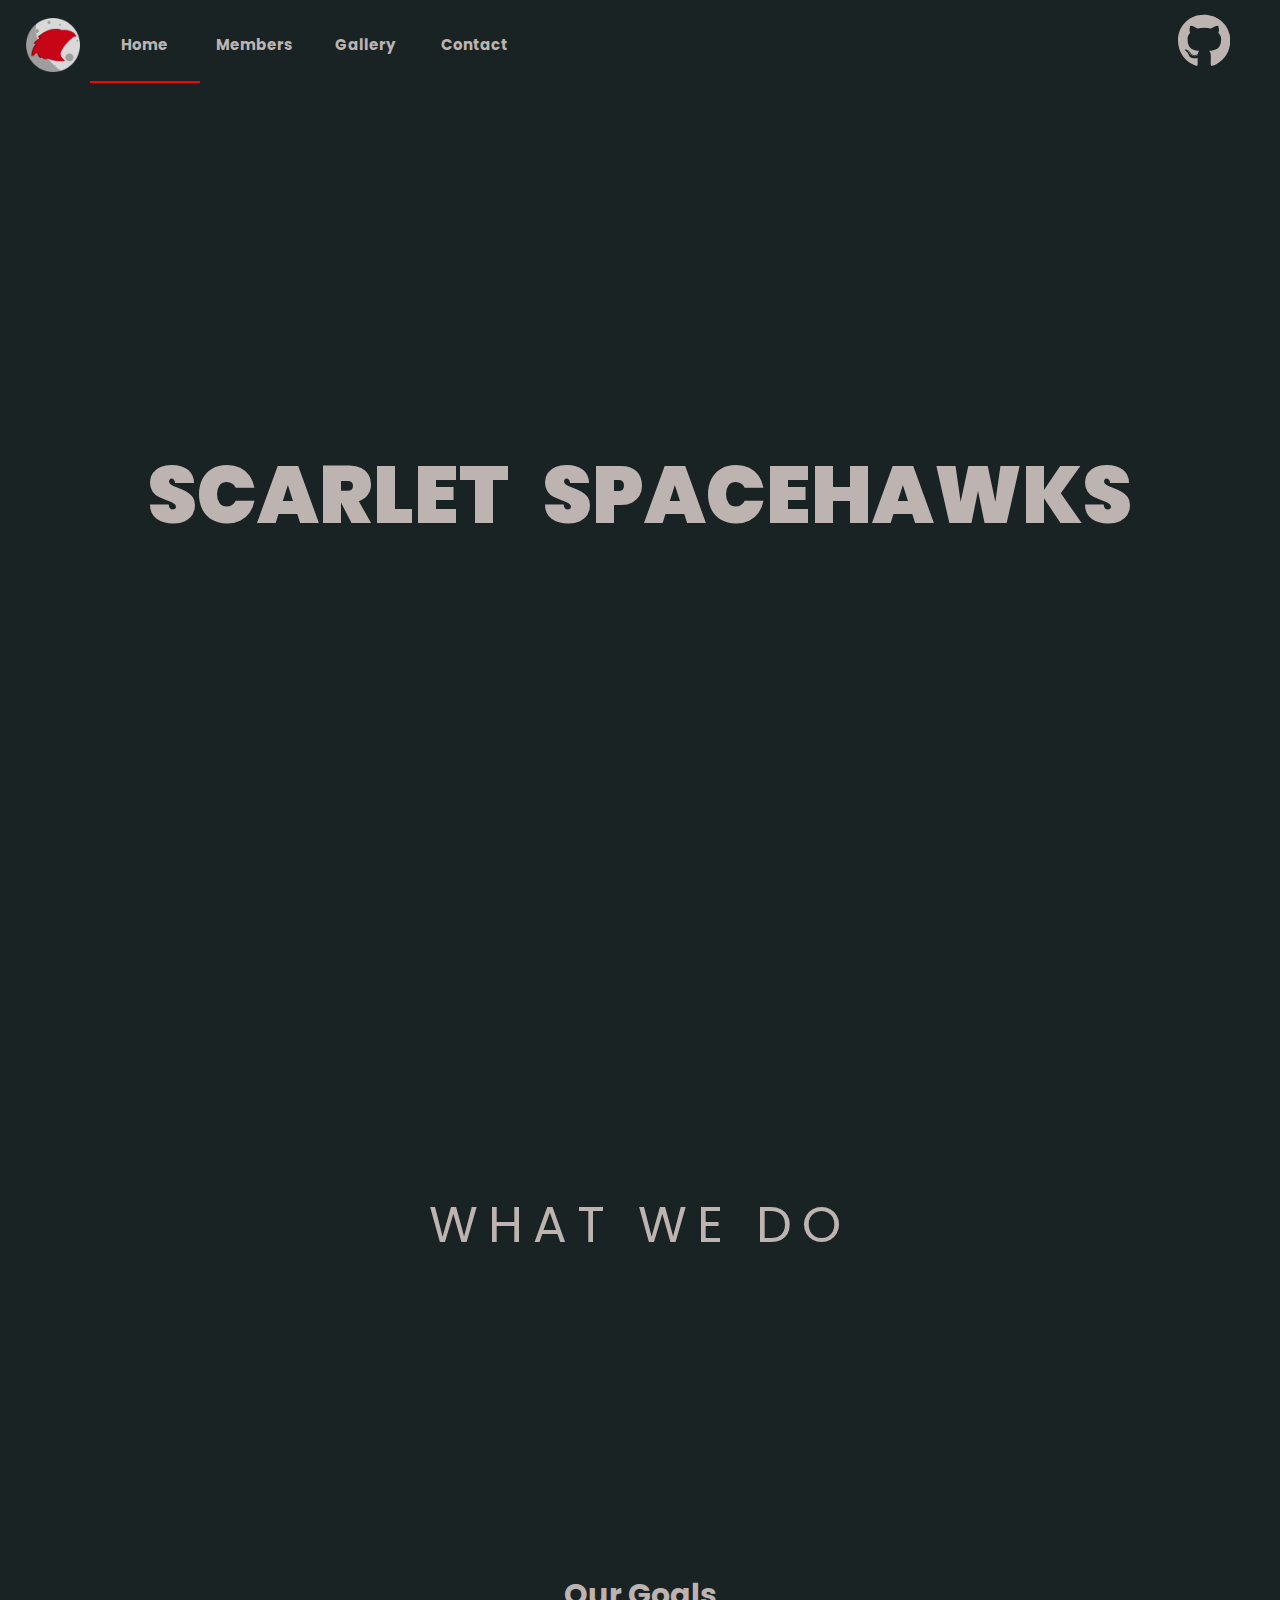
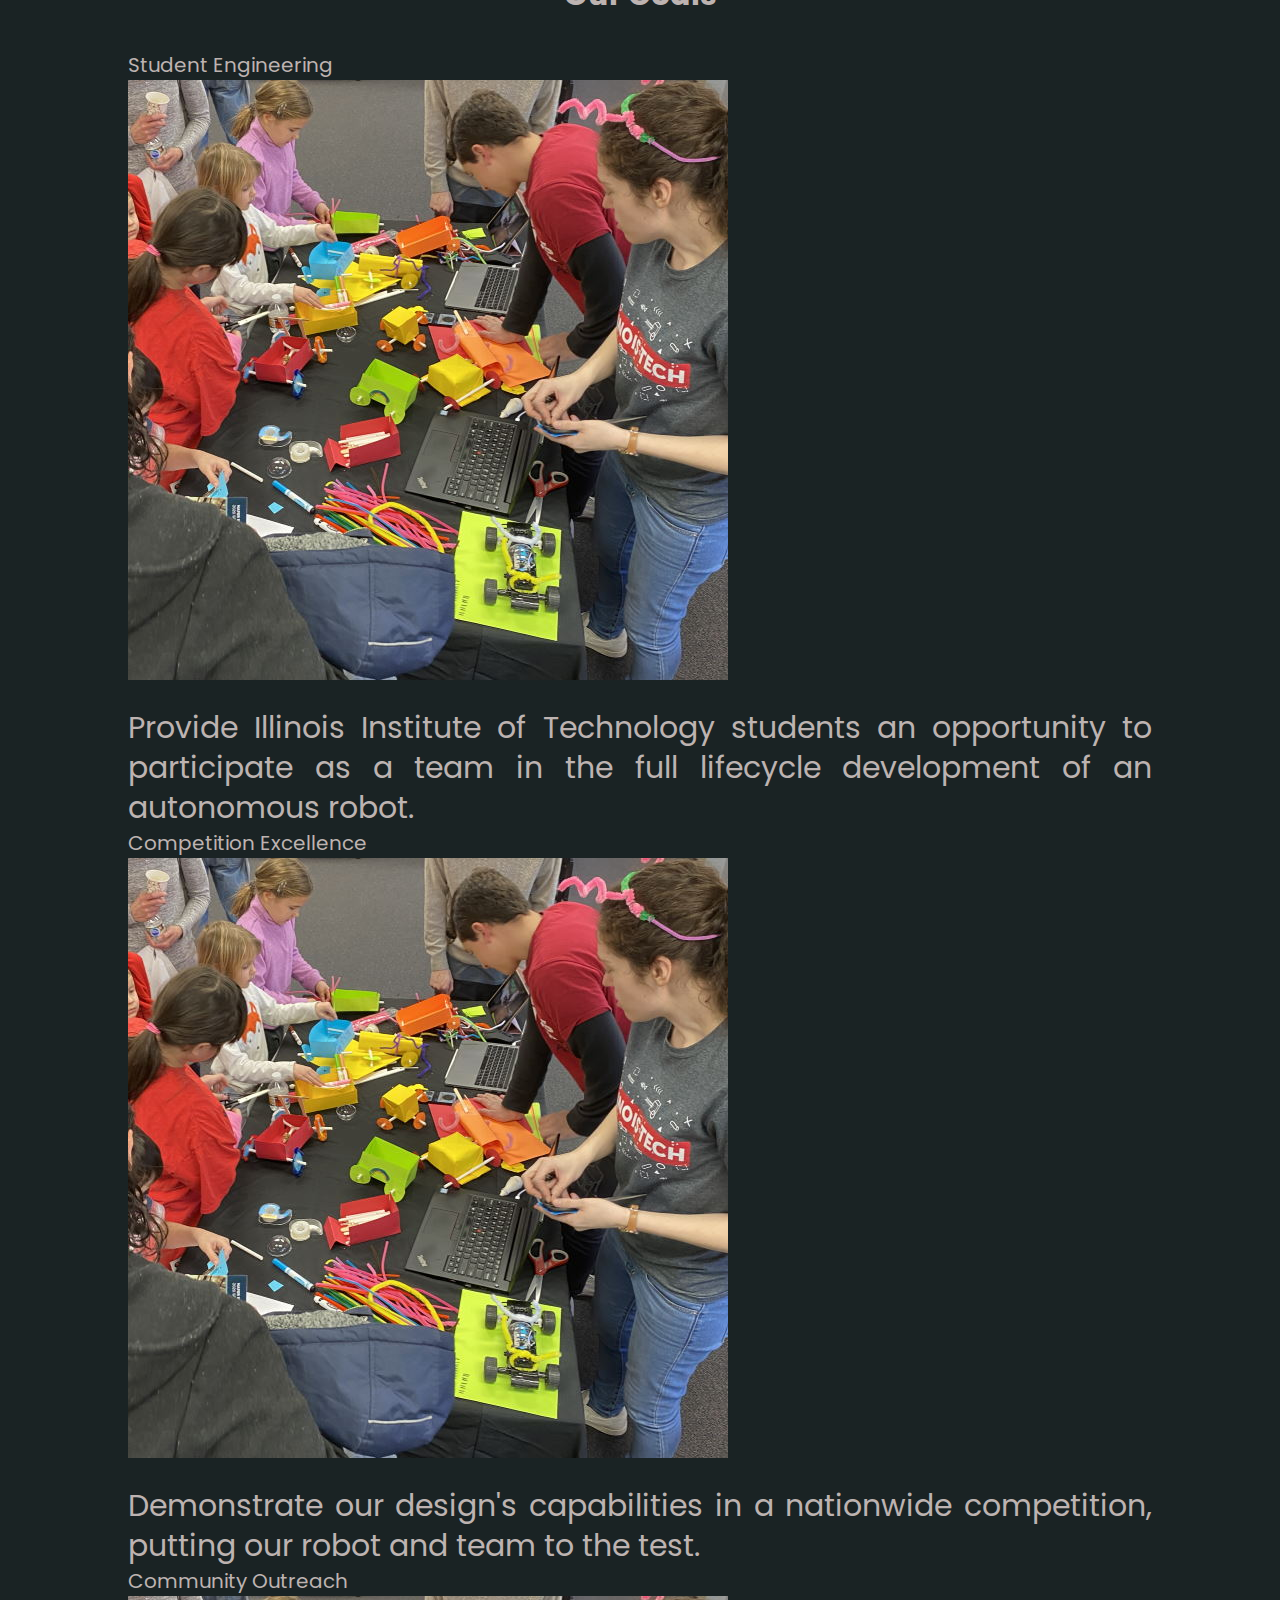
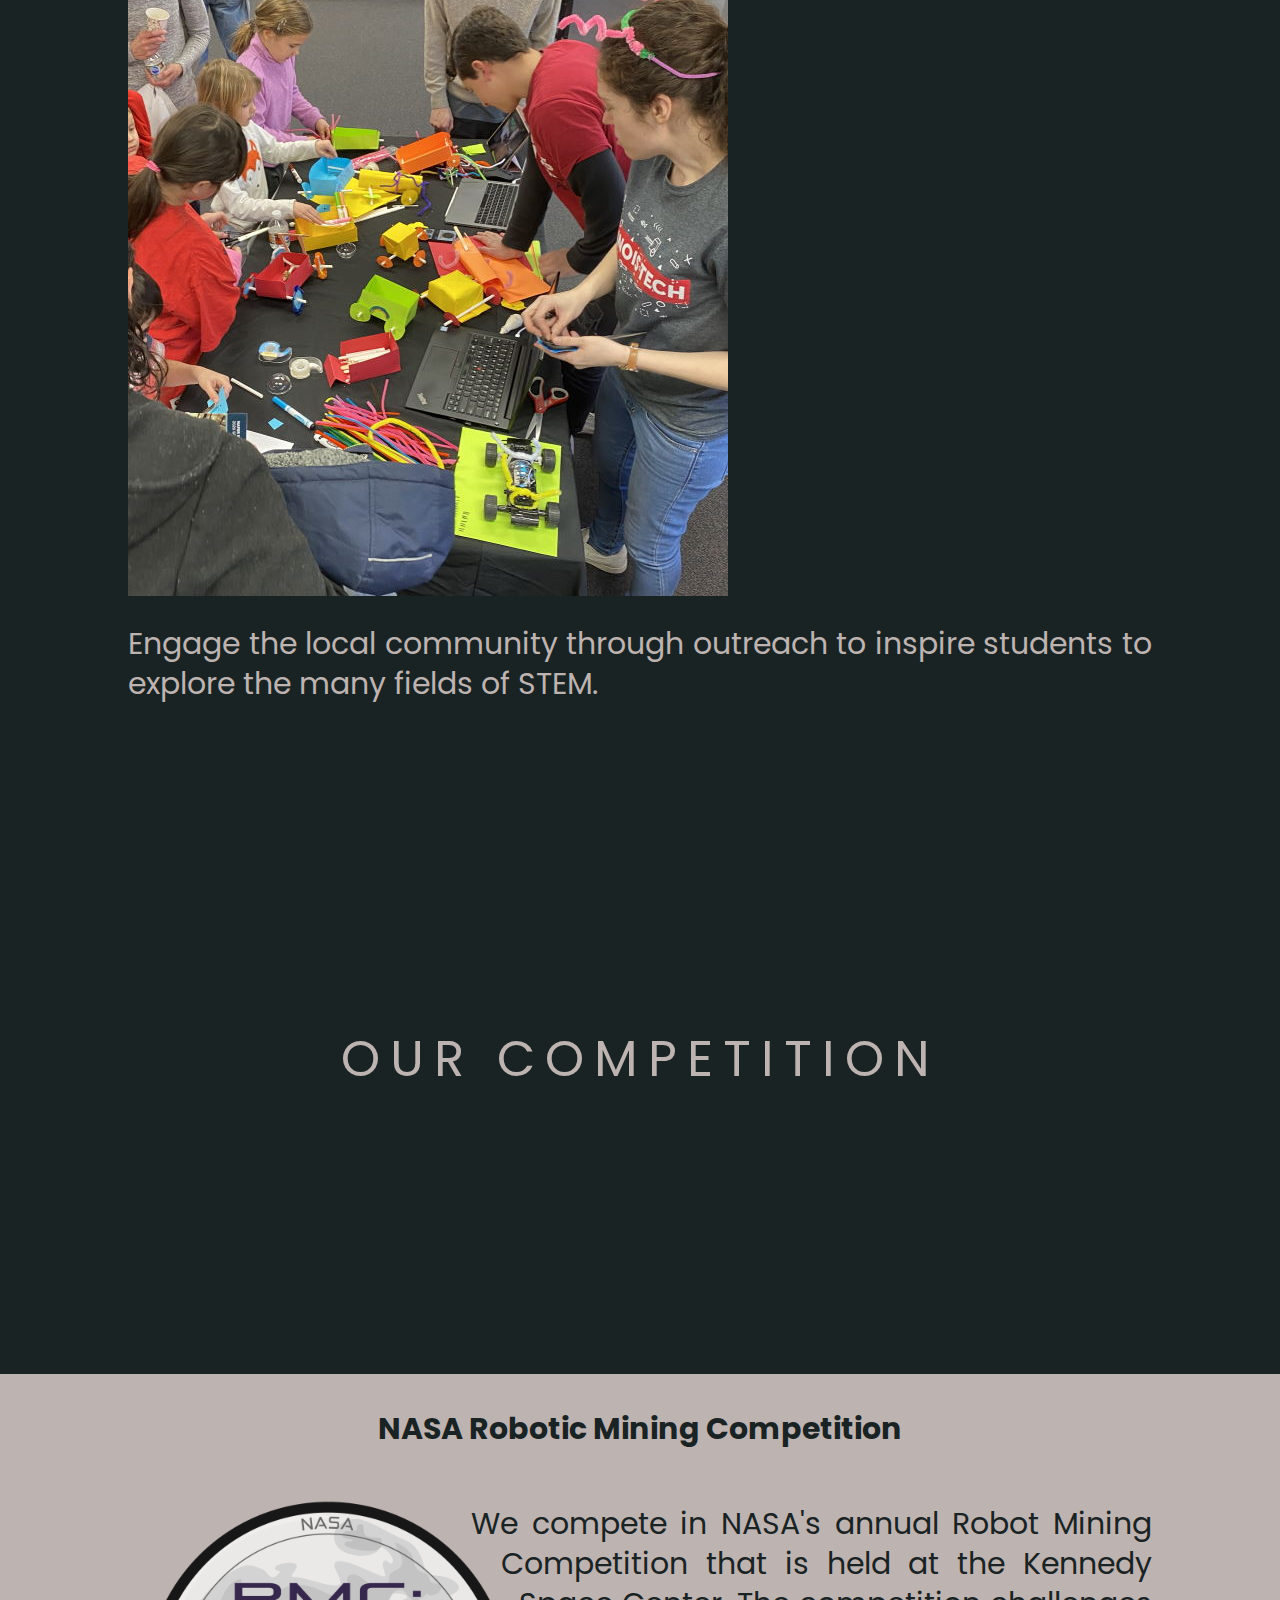
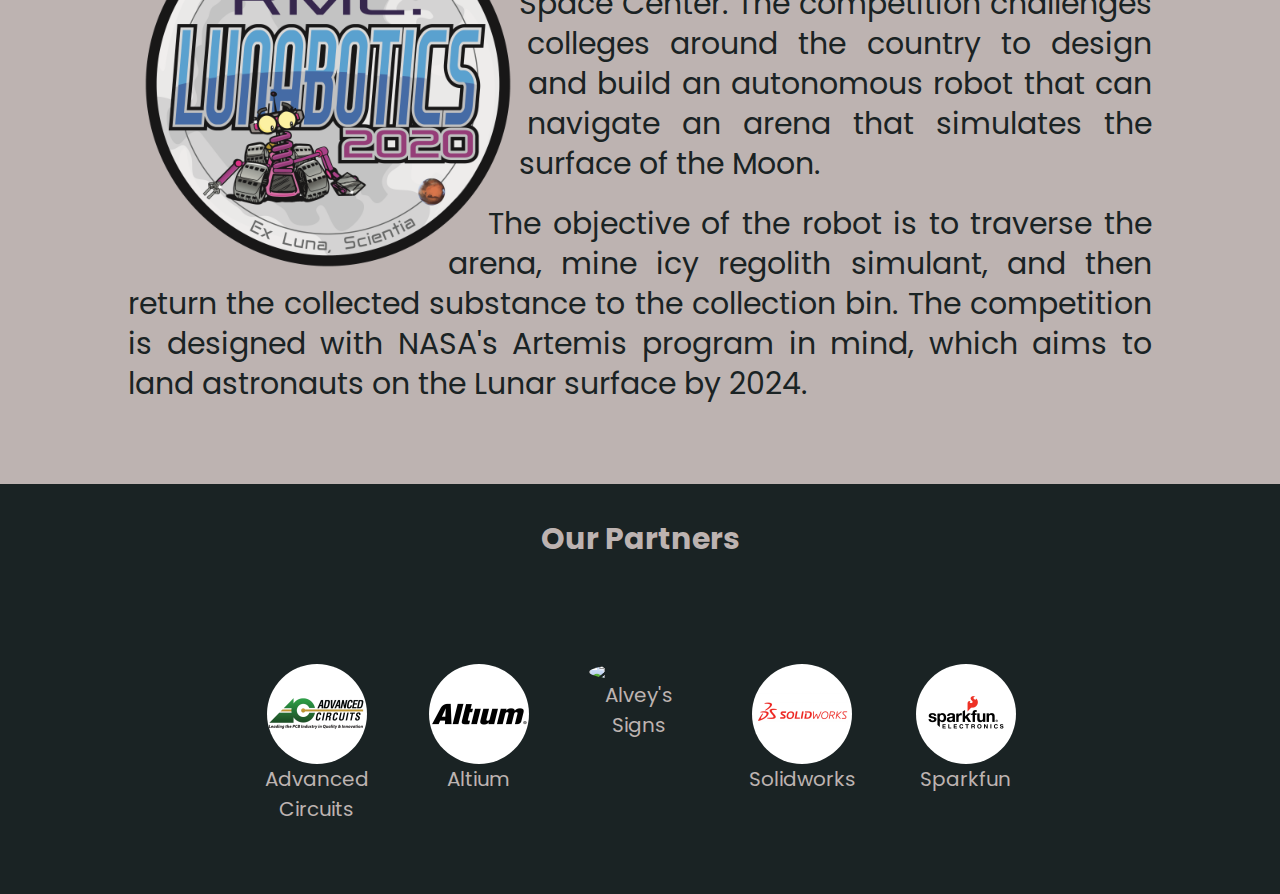
==== index.html @ 03e0dd8b "Add community outreach picture" ====
<!DOCTYPE html>
<html lang="en" id="home-page">
<head>
  <meta name="viewport" content="width=device-width,initial-scale=1.0,shrink-to-fit=no" />
  <meta charset="UTF-8">
  <title>Scarlet Spacehawks</title>
  <link rel="stylesheet" href="styles.css">
  <script src="script.js"></script>
</head>
<body>
  <nav>
    <ul>
      <li id="navlogo-item">
        <img id="navlogo" src="./images/logo.png" alt="Spacehawks logo" />
      </li>
      <li id="homeButton">
        <a class="nav-button" href="./">
          <p>Home</p>
        </a>
      </li>
      <li id="membersButton">
        <a class="nav-button" href="./members">
          <p>Members</p>
        </a>
      </li>
      <li id="galleryButton">
        <a class="nav-button" href="./gallery">
          <p>Gallery</p>
        </a>
      </li>
      <li id="contactButton">
        <a class="nav-button" href="./contact">
          <p>Contact</p>
        </a>
      </li>
      <li id="githubButton">
        <a href="https://github.com/CHCOM330/SpaceHawksWebsite/">
          <svg aria-hidden="true" focusable="false" data-prefix="fab" data-icon="github" role="img" xmlns="http://www.w3.org/2000/svg" viewBox="0 0 496 512"><path fill="currentColor" d="M165.9 397.4c0 2-2.3 3.6-5.2 3.6-3.3.3-5.6-1.3-5.6-3.6 0-2 2.3-3.6 5.2-3.6 3-.3 5.6 1.3 5.6 3.6zm-31.1-4.5c-.7 2 1.3 4.3 4.3 4.9 2.6 1 5.6 0 6.2-2s-1.3-4.3-4.3-5.2c-2.6-.7-5.5.3-6.2 2.3zm44.2-1.7c-2.9.7-4.9 2.6-4.6 4.9.3 2 2.9 3.3 5.9 2.6 2.9-.7 4.9-2.6 4.6-4.6-.3-1.9-3-3.2-5.9-2.9zM244.8 8C106.1 8 0 113.3 0 252c0 110.9 69.8 205.8 169.5 239.2 12.8 2.3 17.3-5.6 17.3-12.1 0-6.2-.3-40.4-.3-61.4 0 0-70 15-84.7-29.8 0 0-11.4-29.1-27.8-36.6 0 0-22.9-15.7 1.6-15.4 0 0 24.9 2 38.6 25.8 21.9 38.6 58.6 27.5 72.9 20.9 2.3-16 8.8-27.1 16-33.7-55.9-6.2-112.3-14.3-112.3-110.5 0-27.5 7.6-41.3 23.6-58.9-2.6-6.5-11.1-33.3 2.6-67.9 20.9-6.5 69 27 69 27 20-5.6 41.5-8.5 62.8-8.5s42.8 2.9 62.8 8.5c0 0 48.1-33.6 69-27 13.7 34.7 5.2 61.4 2.6 67.9 16 17.7 25.8 31.5 25.8 58.9 0 96.5-58.9 104.2-114.8 110.5 9.2 7.9 17 22.9 17 46.4 0 33.7-.3 75.4-.3 83.6 0 6.5 4.6 14.4 17.3 12.1C428.2 457.8 496 362.9 496 252 496 113.3 383.5 8 244.8 8zM97.2 352.9c-1.3 1-1 3.3.7 5.2 1.6 1.6 3.9 2.3 5.2 1 1.3-1 1-3.3-.7-5.2-1.6-1.6-3.9-2.3-5.2-1zm-10.8-8.1c-.7 1.3.3 2.9 2.3 3.9 1.6 1 3.6.7 4.3-.7.7-1.3-.3-2.9-2.3-3.9-2-.6-3.6-.3-4.3.7zm32.4 35.6c-1.6 1.3-1 4.3 1.3 6.2 2.3 2.3 5.2 2.6 6.5 1 1.3-1.3.7-4.3-1.3-6.2-2.2-2.3-5.2-2.6-6.5-1zm-11.4-14.7c-1.6 1-1.6 3.6 0 5.9 1.6 2.3 4.3 3.3 5.6 2.3 1.6-1.3 1.6-3.9 0-6.2-1.4-2.3-4-3.3-5.6-2z"></path></svg>
        </a>
      </li>
    </ul>
  </nav>

  <header id="#top">
    <h1>Scarlet Spacehawks</h1>
  </header>

  <article id="goal">
    <section class="banner" id="goal-banner">
      <h2><strong>What</strong> We Do</h2>
    </section>

    <section class="card">
      <h3>Our Goals</h3>
      <ol id="goal-list">
        <section>
          <h4>Student Engineering</h4>
          <img src="/images/community-outreach.jpg" />
          <p>Provide Illinois Institute of Technology students an opportunity to participate as a team in the full lifecycle development of an autonomous robot.</p>
        </section>
        <section>
          <h4>Competition Excellence</h4>
          <img src="/images/community-outreach.jpg" />
          <p>Demonstrate our design's capabilities in a nationwide competition, putting our robot and team to the test.</p>
        </section>
        <section>
          <h4>Community Outreach</h4>
          <img src="/images/community-outreach.jpg" />
          <p>Engage the local community through outreach to inspire students to explore the many fields of STEM.</p>
        </section>
      </ol>
    </section>
  </article>

  <article id="competiton">
    <section class="banner" id="competition-banner">
      <h2><strong>Our Competition</h2>
    </section>
    <section class="card alt">
      <h3>NASA Robotic Mining Competition</h3>
      <img src="./images/rmc.png" class="card-logo" alt="NASA Robot Mining Competition logo"/>
      <p>We compete in NASA's annual Robot Mining Competition that is held at the Kennedy Space Center. The competition challenges colleges around the country to design and build an autonomous robot that can navigate an arena that simulates the surface of the Moon.</p>
      <p>The objective of the robot is to traverse the arena, mine icy regolith simulant, and then return the collected substance to the collection bin. The competition is designed with NASA's Artemis program in mind, which aims to land astronauts on the Lunar surface by 2024.</p>

    </section>
  </article>

  <article id="sponsors">
    <section class="card">
      <h3>Our Partners</h3>
      <ul class="image-gallery sponsor-gallery">
        <li>
          <a href="https://www.4pcb.com/">
            <figure>
              <img src="./images/sponsors/advanced_circuits.png" alt="Advanced Circuits logo"/>
              <figcaption>Advanced Circuits</figcaption>
            </figure>
          </a>
        </li>

        <li>
          <a href="https://www.altium.com/">
            <figure>
              <img src="./images/sponsors/altium.png" alt="Altium logo"/>
              <figcaption>Altium</figcaption>
            </figure>
          </a>
        </li>

        <li>
          <a href="https://alveyssigns.com/">
            <figure>
              <img src="./images/sponsors/alveys.png"/>
              <figcaption>Alvey's Signs</figcaption>
            </figure>
          </a>
        </li>

        <li>
          <a href="https://www.solidworks.com/">
            <figure>
              <img src="./images/sponsors/solidworks.png" alt="SolidWorks logo"/>
              <figcaption>Solidworks</figcaption>
            </figure>
          </a>
        </li>


        <li>
          <a href="https://www.sparkfun.com/">
            <figure>
              <img src="./images/sponsors/sparkfun.png"/>
              <figcaption>Sparkfun</figcaption>
            </figure>
          </a>
        </li>
      </ul>
    </section>
  </article>

  <!-- TODO: Add in next iteration -->
  <!-- <footer id="footer">
    <section class="contact">

    </section>
  </footer> -->

</body>
</html>
<!-- All SVGs are Font Awesome icons, unmodified. License here: https://fontawesome.com/license -->
---- styles.css ----
@import url('https://fonts.googleapis.com/css?family=Poppins:300,400,400i,900&display=swap&subset=latin-ext');

/* http://meyerweb.com/eric/tools/css/reset/
   v2.0 | 20110126
   License: none (public domain)
*/
a,abbr,acronym,address,applet,article,aside,audio,b,big,blockquote,body,canvas,caption,center,cite,code,dd,del,details,dfn,div,dl,dt,em,embed,fieldset,figcaption,figure,footer,form,h1,h2,h3,h4,h5,h6,header,hgroup,html,i,iframe,img,ins,kbd,label,legend,li,mark,menu,nav,object,ol,output,p,pre,q,ruby,s,samp,section,small,span,strike,strong,sub,summary,sup,table,tbody,td,tfoot,th,thead,time,tr,tt,u,ul,var,video{margin:0;padding:0;border:0;font-size:100%;font:inherit;vertical-align:baseline}article,aside,details,figcaption,figure,footer,header,hgroup,menu,nav,section{display:block}html{line-height:1}body{line-height:inherit;}ol,ul{list-style:none}blockquote,q{quotes:none}blockquote:after,blockquote:before,q:after,q:before{content:'';content:none}table{border-collapse:collapse;border-spacing:0}

/* TODO: Change everything to em values */

/* General stuff */

html {
  box-sizing: border-box;
  font-family: "Poppins", Helvetica, Arial, sans-serif;
  font-size: 20px; /* f = 20 */
  line-height: 1.5em; /* l = 30 */
  scroll-behavior: smooth;
}

body {
  background: #1A2324;
}

a:link, a:visited {
  color: #BDB3B1;
  text-decoration: none;
}


/* Nav stuff */

nav {
  display: block;
  background: #1A2324;
  color: #BDB3B1;

  min-height: 10vh;
  width: 100%;

  transition: width 500ms ease;
}
nav ul {
  align-items: center;
  display: flex;
  flex-direction: column;
  height: 100%;
}

#navlogo {
  padding: 2vw;
  height: 8vh;
}

#navlogo-item {
  align-self: flex-start;
}

.nav-button {
  color: #BDB3B1;
  /* border-radius: 10px; */
  font-weight: bold;
  height: max-content;
  height: 100%;
  padding: 0 15px;
  width: 100vw;
  transition: color,background 100ms linear;
  height: 8vh;
  display: none;
  justify-content: center;
  align-items: center;
  font-size: 15px;
}

nav:hover .nav-button {
  display: flex;
}

nav ul img {
  display: block;
  height: 8vh;
  margin-right: 10px;
}

#githubButton {
  display: none;
  margin-left: auto;
  margin-right: 50px;
}

#githubButton svg {
  height: 6vh;
}

#githubButton:hover svg {
  color: red;
}

#githubButton a:focus {
  outline: none;
}

.nav-button:hover, /* Swap colors on hover */
.nav-button:focus,
.nav-button:active {
  background: #BDB3B1;
  color: #1A2324;
  border-bottom: 2px solid white;
  margin-bottom: -2px;
  cursor: pointer;
}

#home-page #homeButton a, /* Show a red line under current page button */
#members-page #membersButton a,
#gallery-page #galleryButton a,
#contact-page #contactButton a {
  border-bottom: 2px solid #FF0000;
  margin-bottom: -2px;
  cursor: default;
}

#home-page #homeButton a, /* Don't swap colors on hover if current page */
#members-page #membersButton a,
#gallery-page #galleryButton a,
#contact-page #contactButton a {
  background: #1A2324;
  color: #BDB3B1;
  pointer-events: none;
}

/* Header stuff */

header {
  color: #BDB3B1;
  background: #1A2324;
  display: grid;
  font-weight: 900;
  height: 90vh;
  text-align: center;

  border-bottom: 10px solid #1A2324;

  /* TODO: Use image-set */
  background-image: url("./images/moon.jpg");
  background-position: center;
  background-size: cover;
  background-attachment: fixed;

  display: flex;
  align-items: center;
  justify-content: center;
}

header h1 {
  background: #1A2324;
  padding: 30px;
  margin: 0 auto;
  height: min-content;
  width: min-content;
  font-size: 15px;
  line-height: 3rem;
  text-transform: uppercase;
  word-spacing: 10px;
}

/* Banner stuff */

.banner {
  height: 70vh;

  display: flex;
  justify-content: center;
  align-items: center;

  background-position: center;
  background-size: cover;
  background-attachment: fixed;
}

.banner h2 {
  color: #BDB3B1;
  background: #1A2324;
  padding: 10px;
  font-size: 15px;
  letter-spacing: 10px;
  line-height: 40px;
  text-align: center;
  text-transform: uppercase;
}

.banner h2 strong {
  display: block;
}

#team-banner {
  background-image: url("./images/team.jpg");
}

#mission-banner {
  background-image: url("./images/robot.jpg");
}

/* Card stuff */

.card {
  background: #1A2324;
  color: #BDB3B1;
  min-height: 70vh;
  padding: 40px 5%;
  overflow: auto; /* Fixes card-logo from floating out of the box */
}

#sponsors .card {
  min-height: 30vh;
}

.alt {
  background: #BDB3B1;
  color: #1A2324;
}

.card h3 {
  font-size: 30px;
  font-weight: bold;
  padding-bottom: 40px;
  text-align: center;
  hyphens: auto;
}

.card-logo {
  display: block;
  margin: 0 auto;
  width: 70vw;
}

.card p {
  font-size: 20px;
  line-height: 2rem;
  margin-top: 20px;
}

.team-card {
  min-height: 0px; /* For IE 11 */
  min-height: unset;
  font-size: 20px;
}

.team-card h3 {
  display: block;
  font-size: 20px;
  padding-bottom: 10px;
}

.team-card .team-icon {
  max-width: 50px;
  max-height: 50px;
  display: block;
  margin: 0 auto;
}

#programming-team {
  color: #BDB3B1;
  background: #1A2324;
  border-bottom: 10px solid #505353;
}

#electrical-team {
  color: #1A2324;
  border-top: 10px solid #878382;
  background: #BDB3B1;
  /* background: linear-gradient(to bottom, #BDB3B1 0% 95%, #1A2324 100%); */
  border-bottom: 10px solid #878382;
}

#mechanical-team {
  color: #BDB3B1;
  border-top: 10px solid #505353;
  background: #1A2324;
}


/* Gallery stuff */

.image-gallery {
  display: flex;
  flex-wrap: wrap;
  justify-content: center;
  margin-top: 40px;
  /* max-height: 100vh; */
  /* overflow-y: hidden; */
}

.image-gallery li figure {
  width: min-content;
  padding: 30px;
}

.image-gallery img {
  display: block;
  width: 100px;
  margin: 0 auto;
}

.image-gallery figcaption {
  text-align: center;
}

.sponsor-gallery figure {
  cursor: pointer;
}

.sponsor-gallery img {
  border-radius: 100%;
}

.team-card .image-gallery img {
  width: 100px;
}

.team-card figcaption {
  margin-top: 15px;
}

/* Media queries */

@media screen and (min-width: 15.625em) { /* 250 px */
  header h1 {
    font-size: 20px;
  }

  .banner h2 {
    font-size: 30px;
  }

  .team-card h3 {
    font-size: 30px;
  }

  .team-card .team-icon {
    max-width: 80px;
    max-height: 80px;
  }
}

@media screen and (min-width: 425px) { /* 425 px */
  /* Transform nav bar into horizontal one */
  nav {
    height: 10vh;
  }

  #navlogo {
    padding: 0 0 0 2vw;
    height: 6vh;
    max-height: 50px;
  }

  #navlogo-item {
    align-self: auto;
  }

  nav ul {
    flex-direction: row;
    justify-content: space-around;
  }

  .nav-button {
    display: flex;
    width: 50px; /* Any bigger and a horizontal scroll can occur on 425px width devices */
    /* height: 5vh; */
  }

  header h1 {
    width: max-content;
  }

  .banner h2 strong {
    display: inline;
  }

  .card p {
    font-size: 30px;
  }

  .team-card h3 {
    font-size: 40px;
  }

  .team-card .team-icon {
    max-height: 100px;
    max-width: 100px;
  }
}

@media screen and (min-width: 475px) {
  #navlogo {
    max-height: unset; /* Allow logo to be any height now that the width will compensate */
  }
}

@media screen and (min-width: 32.125em) { /* 525 px */
  .nav-button {
    width: 80px;
  }
  header h1 {
    font-size: 30px;
    word-spacing: 20px;
  }
}

@media screen and (min-width: 43.75em) { /* 700 px */
  nav ul {
    justify-content: flex-start; /* Nav items should now be left-aligned */
  }

  #githubButton {
    display: block;
  }

  .card {
    padding-left: 10%;
    padding-right: 10%;
  }


  .card-logo {
    width: 400px;
  }

  .card p {
    text-align: justify;
  }

  .banner h2 {
    font-size: 40px;
    padding: 25px;
  }

  header h1 {
    font-size: 50px;
    margin: 0 auto;
  }

  .team-card h3 {
    font-size: 60px;
  }

  .team-card .team-icon {
    max-height: 100px;
    max-width: 100px;
    margin-top: 10px;
  }

  .team-card .image-gallery img {
    width: 150px;
  }
}

@media screen and (min-width: 62.5em) { /* 1000 px */
  .card-logo {
    float: left;
    shape-outside: circle(50%);
    width: 40vw;
  }

  .card p {
    text-align: left;
  }

  .card-logo {
    width: 400px;
  }

  .banner h2 {
    font-size: 50px;
  }

  .team-card h3 {
    display: inline;
    font-size: 80px;
  }

  .team-card .team-icon {
    display: inline;
    margin-left: 20px;
    margin-top: 0px;
  }

  #electrical-team {
    text-align: right;
  }

  .team-card .image-gallery {
    margin-top: 100px;
  }
}

@media screen and (min-width: 68.75em) { /* 1100 px */
  header h1 {
    font-size: 80px;
  }
}

@media screen and (min-width: 75em) { /* 1200 px */
  .card p {
    text-align: justify;
  }

  .team-card {
    padding-bottom: 100px;
  }

  .team-card figcaption {
    font-size: 30px;
  }

  .team-card .image-gallery img {
    width: 200px;
  }
}

/* Fixes scrolling issue on IE 11 - Thanks Stack Overflow https://stackoverflow.com/questions/27966735/why-does-a-fixed-background-image-move-when-scrolling-on-ie */
@media screen and (-ms-high-contrast: active), (-ms-high-contrast: none) {
    html{
        overflow: hidden;
        height: 100%;
    }
    body{
        overflow: auto;
        height: 100%;
    }
}
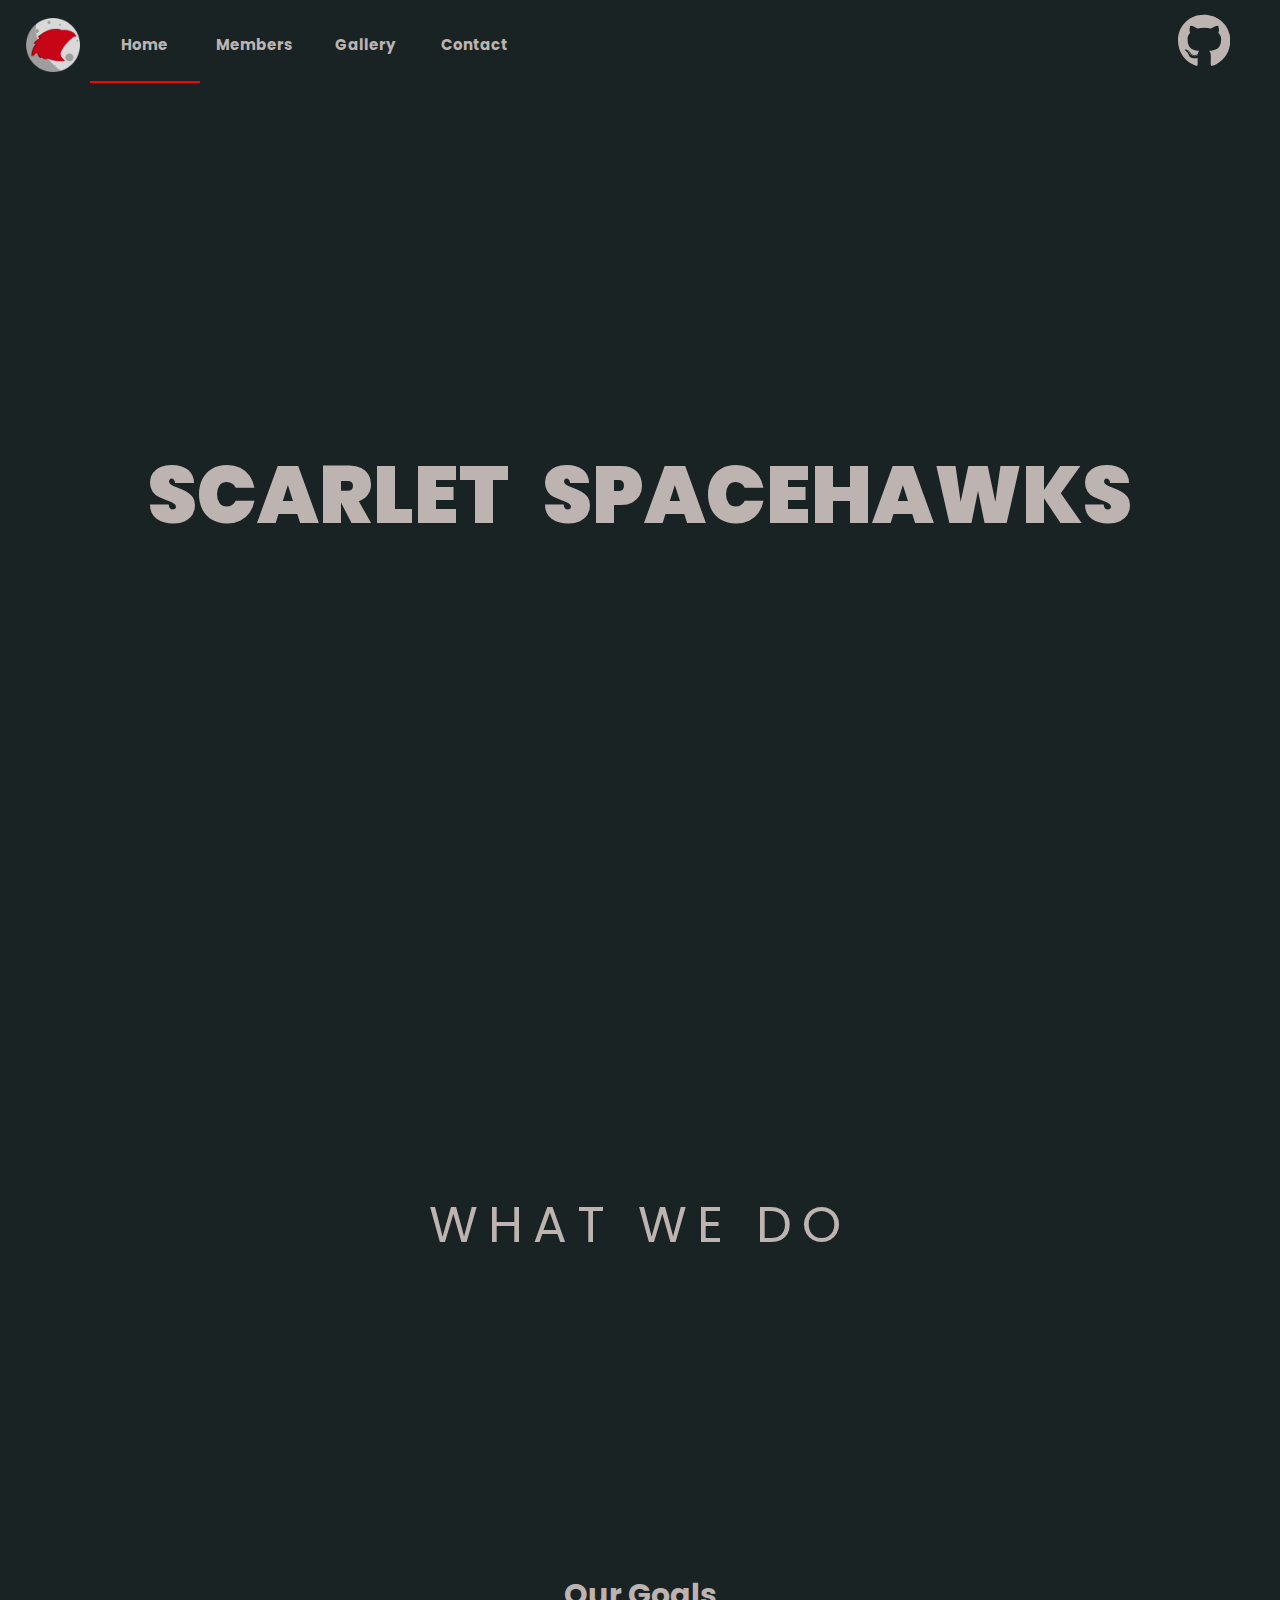
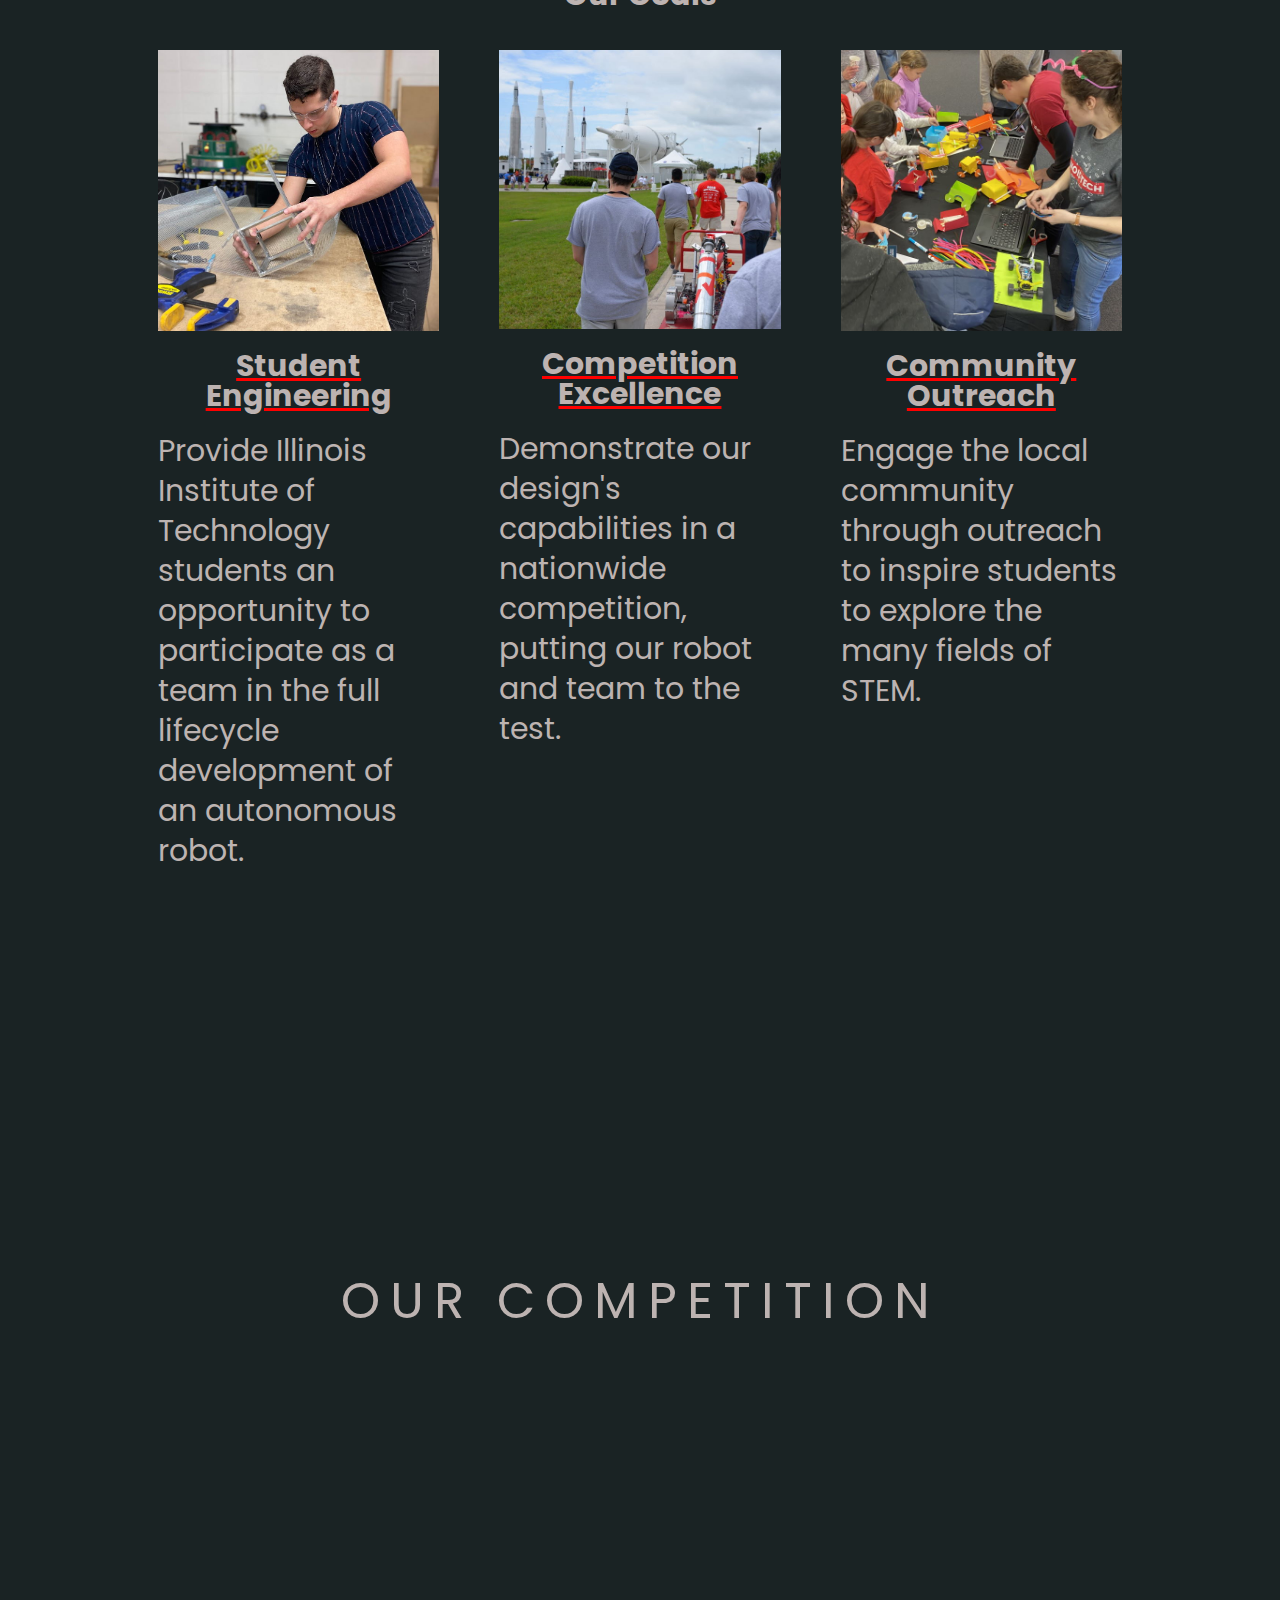
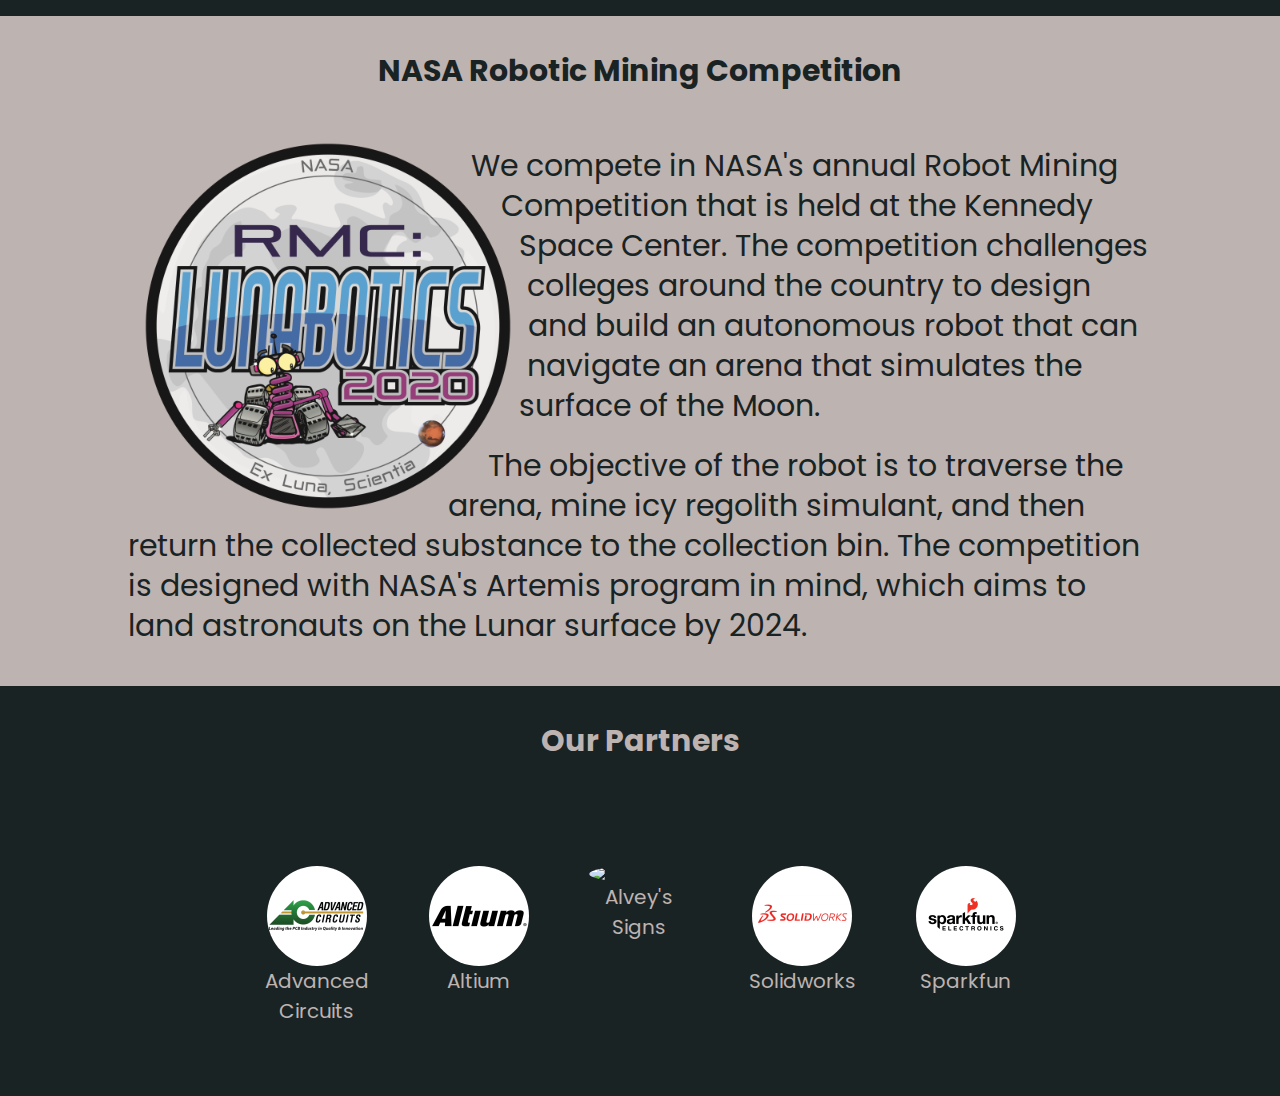
==== commit 49e1f840: "Swap in correct photos for first two goals" ====
--- a/index.html
+++ b/index.html
@@ -52,36 +52,35 @@
 
     <section class="card">
       <h3>Our Goals</h3>
-      <ol id="goal-list">
-        <section>
+      <ol class="minicard" id="goal-list">
+        <li>
+          <img src="/images/engineering.jpg" />
           <h4>Student Engineering</h4>
+          <p>Provide Illinois Institute of Technology students an opportunity to participate as a team in the full lifecycle development of an autonomous robot.</p>
+        </li>
+        <li>
+          <img src="/images/competition-goal.jpg" />
+          <h4>Competition Excellence</h4>
+          <p>Demonstrate our design's capabilities in a nationwide competition, putting our robot and team to the test.</p>
+        </li>
+        <li>
           <img src="/images/community-outreach.jpg" />
-          <p>Provide Illinois Institute of Technology students an opportunity to participate as a team in the full lifecycle development of an autonomous robot.</p>
-        </section>
-        <section>
-          <h4>Competition Excellence</h4>
-          <img src="/images/community-outreach.jpg" />
-          <p>Demonstrate our design's capabilities in a nationwide competition, putting our robot and team to the test.</p>
-        </section>
-        <section>
           <h4>Community Outreach</h4>
-          <img src="/images/community-outreach.jpg" />
           <p>Engage the local community through outreach to inspire students to explore the many fields of STEM.</p>
-        </section>
+        </li>
       </ol>
     </section>
   </article>
 
   <article id="competiton">
     <section class="banner" id="competition-banner">
-      <h2><strong>Our Competition</h2>
+      <h2>Our Competition</h2>
     </section>
     <section class="card alt">
       <h3>NASA Robotic Mining Competition</h3>
       <img src="./images/rmc.png" class="card-logo" alt="NASA Robot Mining Competition logo"/>
       <p>We compete in NASA's annual Robot Mining Competition that is held at the Kennedy Space Center. The competition challenges colleges around the country to design and build an autonomous robot that can navigate an arena that simulates the surface of the Moon.</p>
       <p>The objective of the robot is to traverse the arena, mine icy regolith simulant, and then return the collected substance to the collection bin. The competition is designed with NASA's Artemis program in mind, which aims to land astronauts on the Lunar surface by 2024.</p>
-
     </section>
   </article>
 
--- a/styles.css
+++ b/styles.css
@@ -196,22 +196,37 @@
   background-image: url("./images/team.jpg");
 }
 
-#mission-banner {
+#goal-banner {
   background-image: url("./images/robot.jpg");
 }
 
+#competition-banner {
+  background-image: url("./images/competition.jpg");
+}
+
+
 /* Card stuff */
 
 .card {
   background: #1A2324;
   color: #BDB3B1;
-  min-height: 70vh;
+  min-height: 40vh;
   padding: 40px 5%;
   overflow: auto; /* Fixes card-logo from floating out of the box */
 }
 
+.card a {
+  color: red;
+  /* text-decoration: red underline; */
+}
+
 #sponsors .card {
   min-height: 30vh;
+}
+
+#sponsors .card a {
+  color: #BDB3B1;
+  text-decoration: none;
 }
 
 .alt {
@@ -278,6 +293,34 @@
   background: #1A2324;
 }
 
+/* Minicards */
+.minicard {
+  display: grid;
+  grid-template-columns: repeat(auto-fit, minmax(300px, 1fr));
+}
+
+.minicard li {
+  display: flex;
+  flex-direction: column;
+  padding: 0 30px 75px 30px;
+}
+
+.minicard p {
+  text-align: left;
+}
+
+.minicard h4 {
+  text-align: center;
+  margin-top: 20px;
+  font-size: 30px;
+  line-height: 1em;
+  font-weight: bold;
+  text-decoration: 3px red underline;
+}
+
+.minicard img {
+  max-width: 100%;
+}
 
 /* Gallery stuff */
 
@@ -426,7 +469,7 @@
     width: 400px;
   }
 
-  .card p {
+  #competition .card p {
     text-align: justify;
   }
 
@@ -501,7 +544,7 @@
 }
 
 @media screen and (min-width: 75em) { /* 1200 px */
-  .card p {
+  #competition .card p {
     text-align: justify;
   }
 
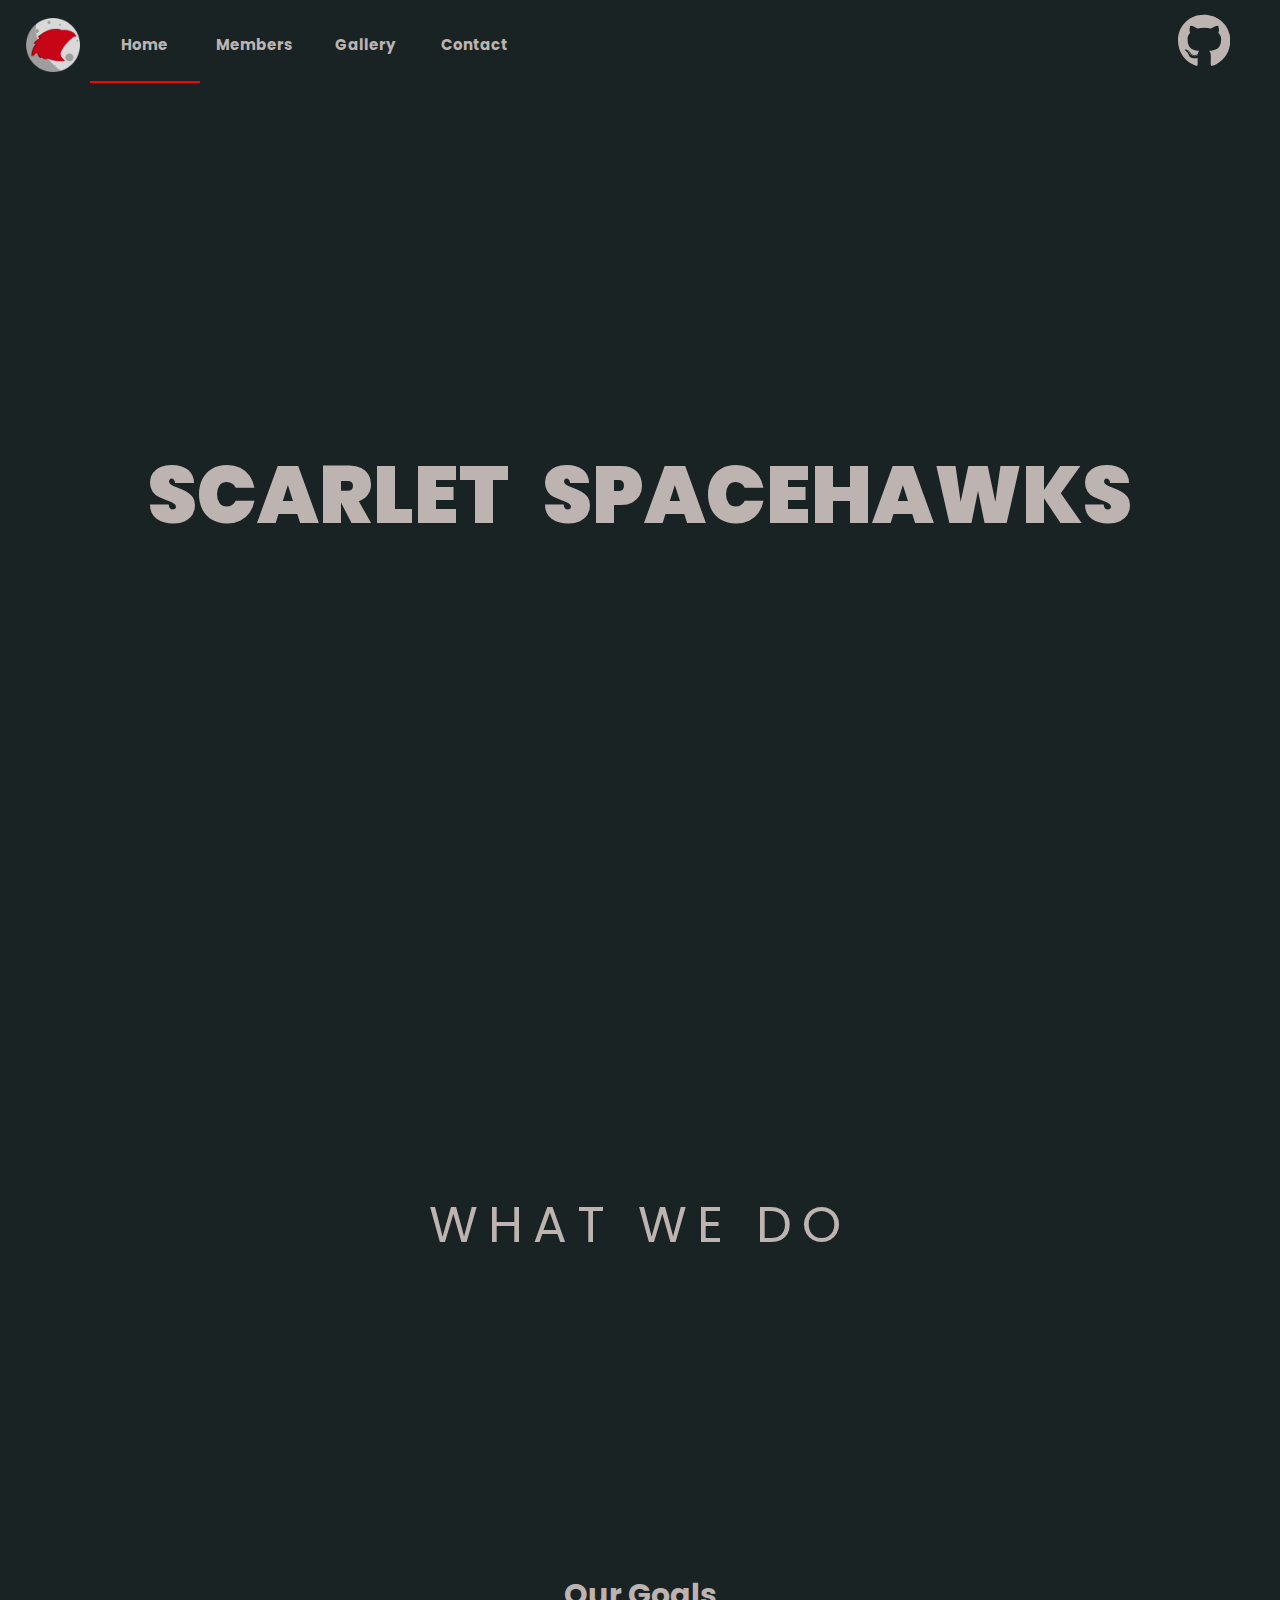
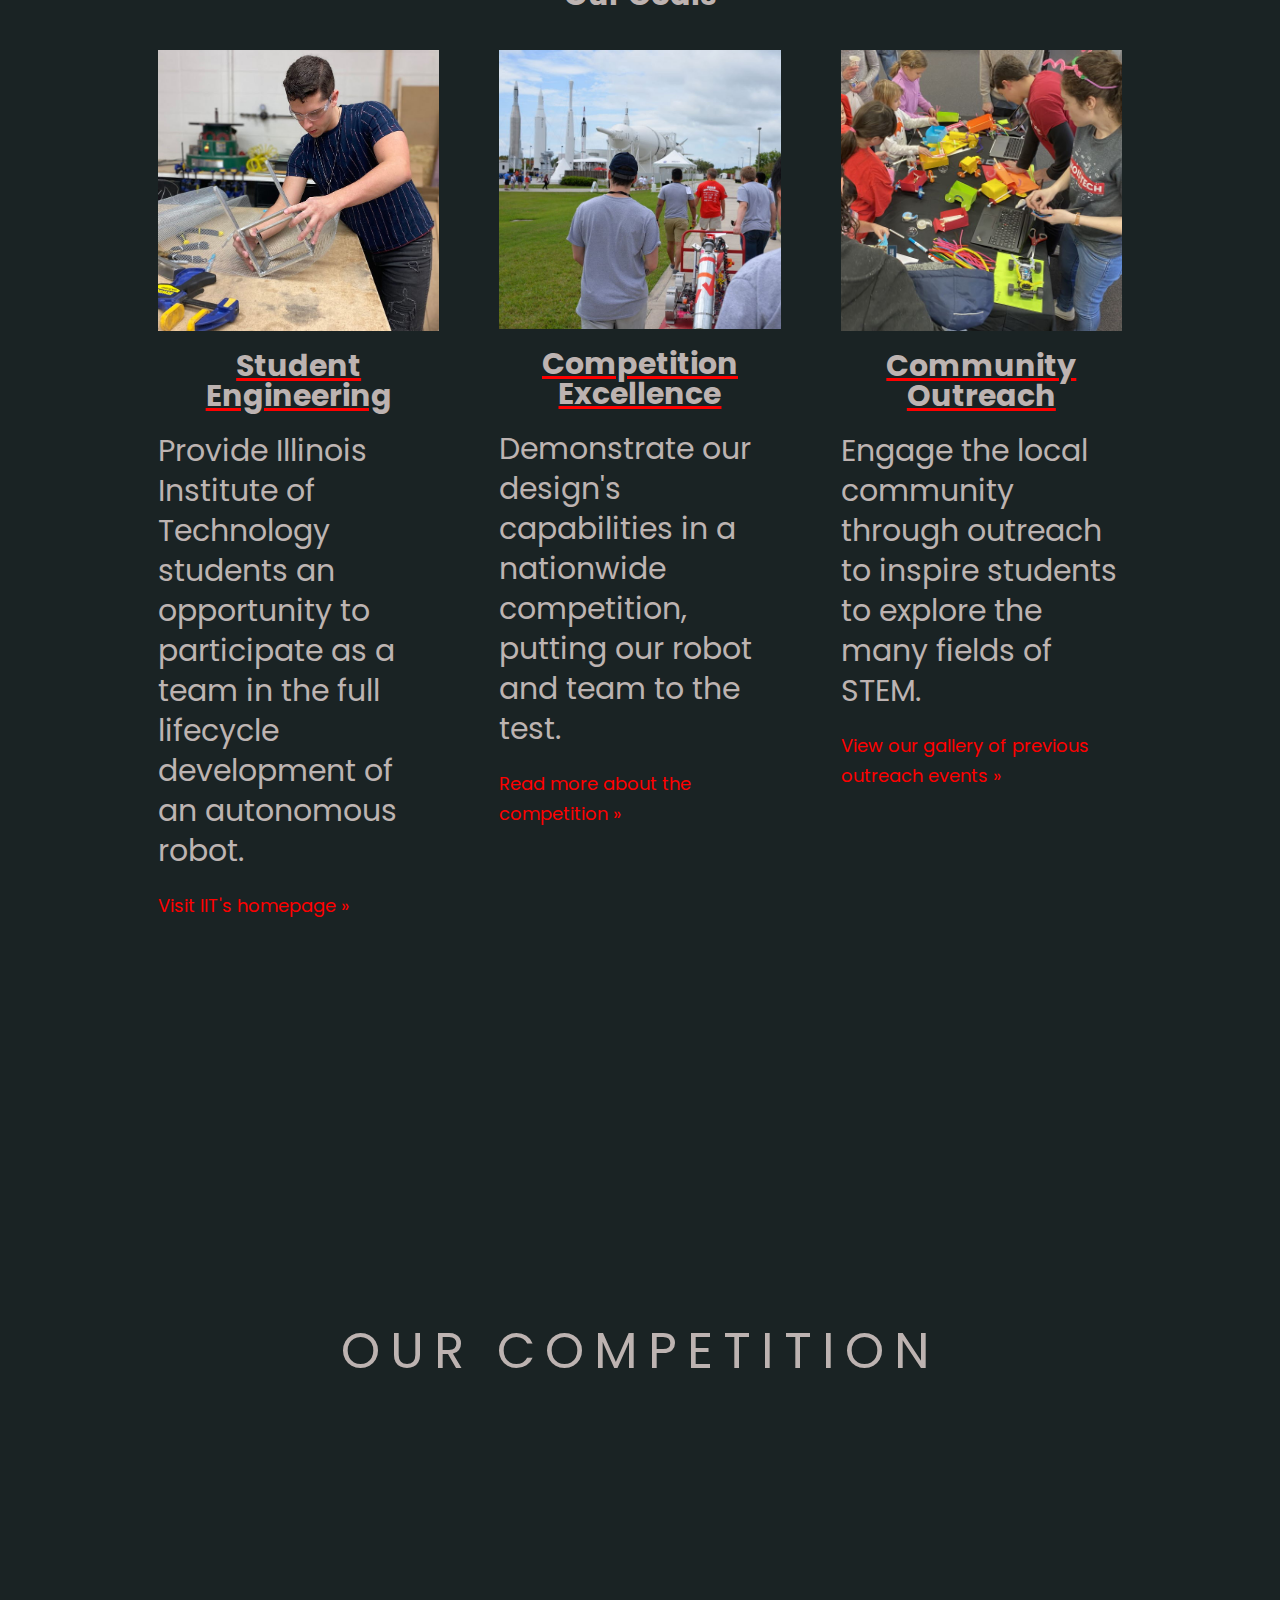
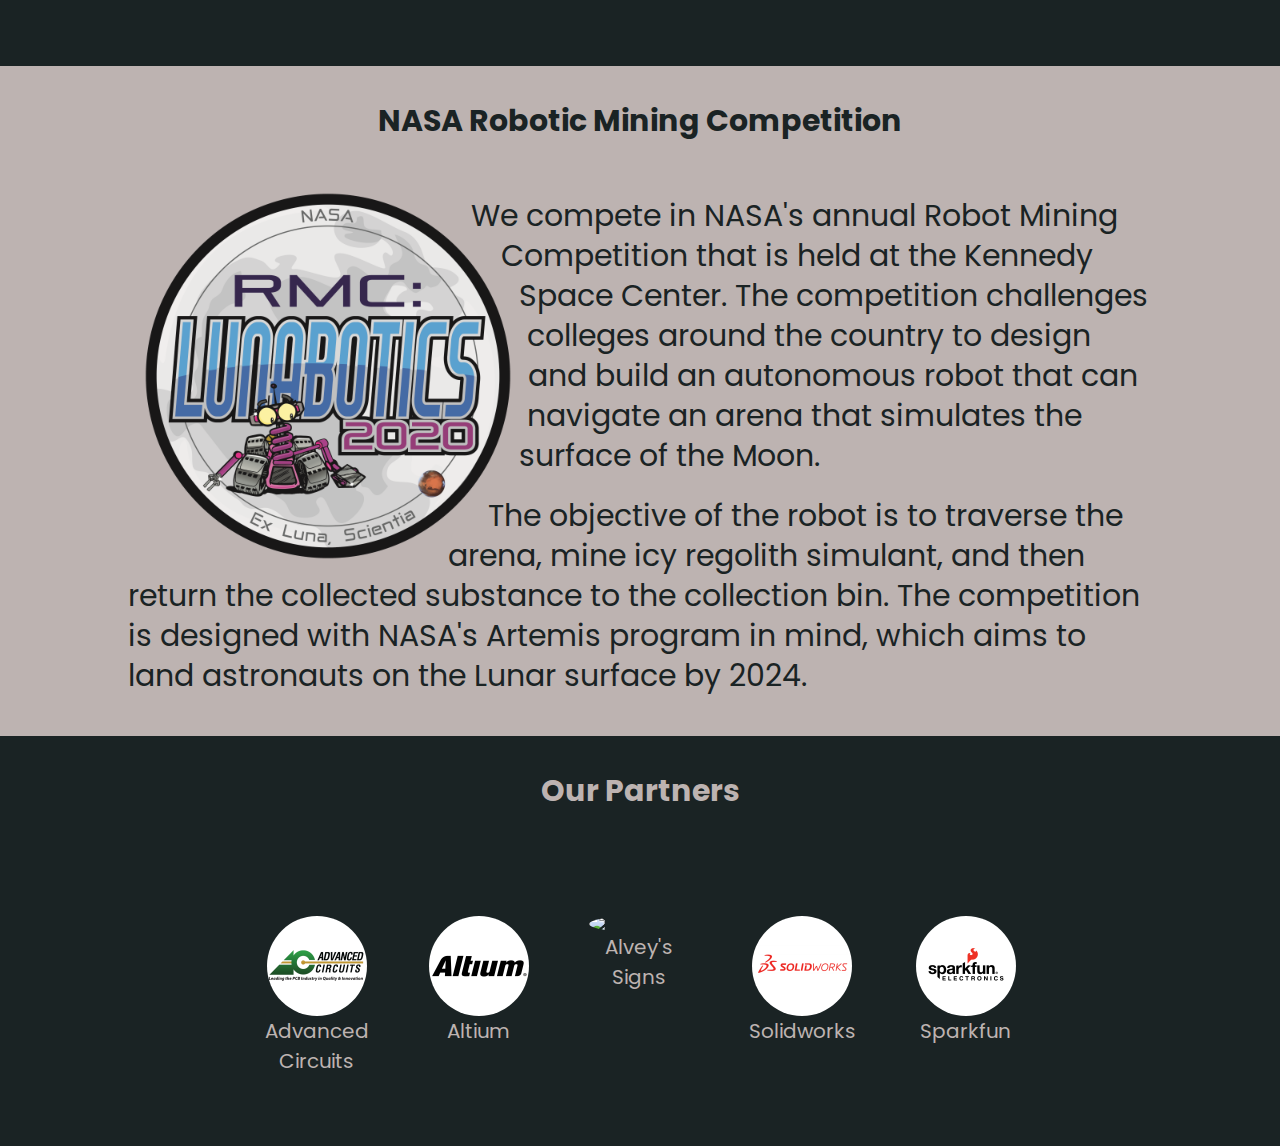
==== commit 860f3a06: "Add links below each goal, style them" ====
--- a/index.html
+++ b/index.html
@@ -57,16 +57,19 @@
           <img src="/images/engineering.jpg" />
           <h4>Student Engineering</h4>
           <p>Provide Illinois Institute of Technology students an opportunity to participate as a team in the full lifecycle development of an autonomous robot.</p>
+          <a href="https://www.web.iit.edu">Visit IIT's homepage</a>
         </li>
         <li>
           <img src="/images/competition-goal.jpg" />
           <h4>Competition Excellence</h4>
           <p>Demonstrate our design's capabilities in a nationwide competition, putting our robot and team to the test.</p>
+          <a href="https://www.nasa.gov/offices/education/centers/kennedy/technology/nasarmc.html">Read more about the competition</a>
         </li>
         <li>
           <img src="/images/community-outreach.jpg" />
           <h4>Community Outreach</h4>
           <p>Engage the local community through outreach to inspire students to explore the many fields of STEM.</p>
+          <a href="/gallery/this-will-link-to-a-gallery-page">View our gallery of previous outreach events</a>
         </li>
       </ol>
     </section>
--- a/styles.css
+++ b/styles.css
@@ -322,6 +322,16 @@
   max-width: 100%;
 }
 
+.minicard a {
+  padding-top: 20px;
+  /* margin-top: auto; */
+  font-size: 18px;
+}
+
+.minicard a::after {
+  content: " »"
+}
+
 /* Gallery stuff */
 
 .image-gallery {
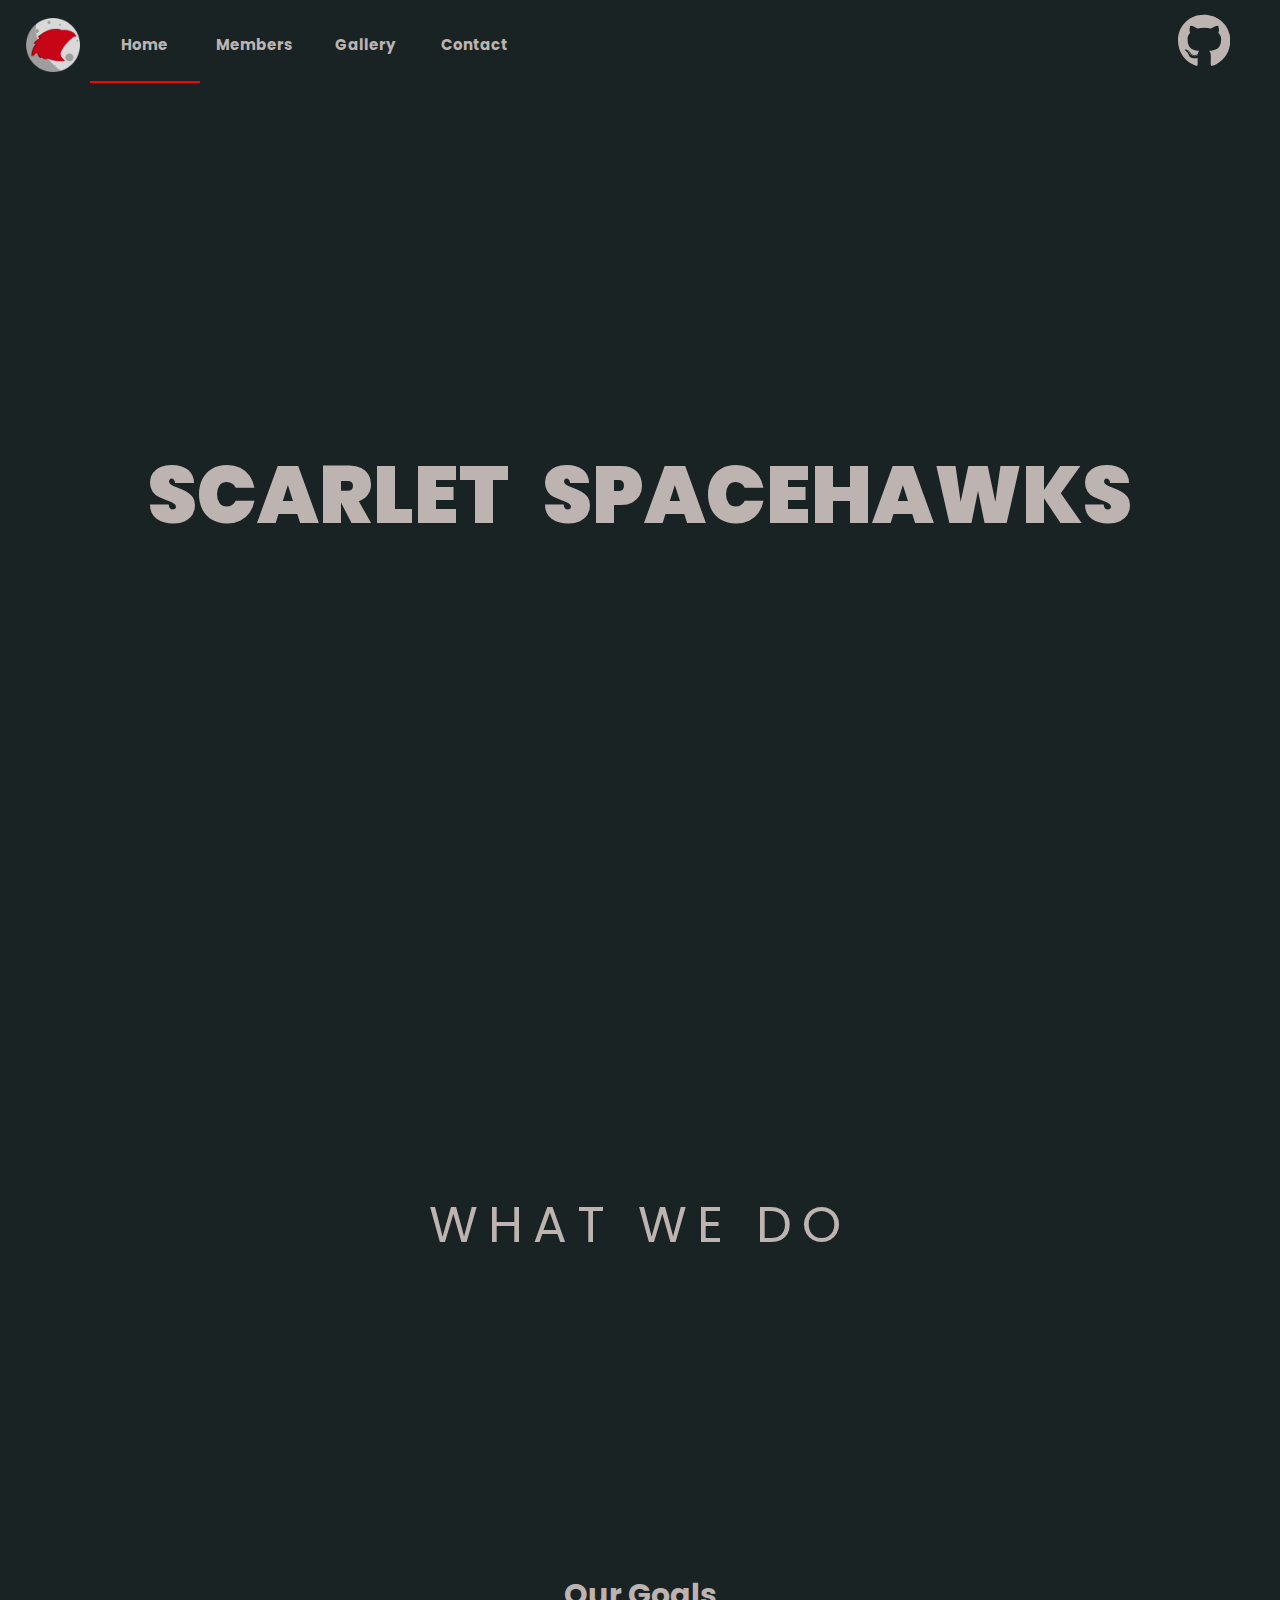
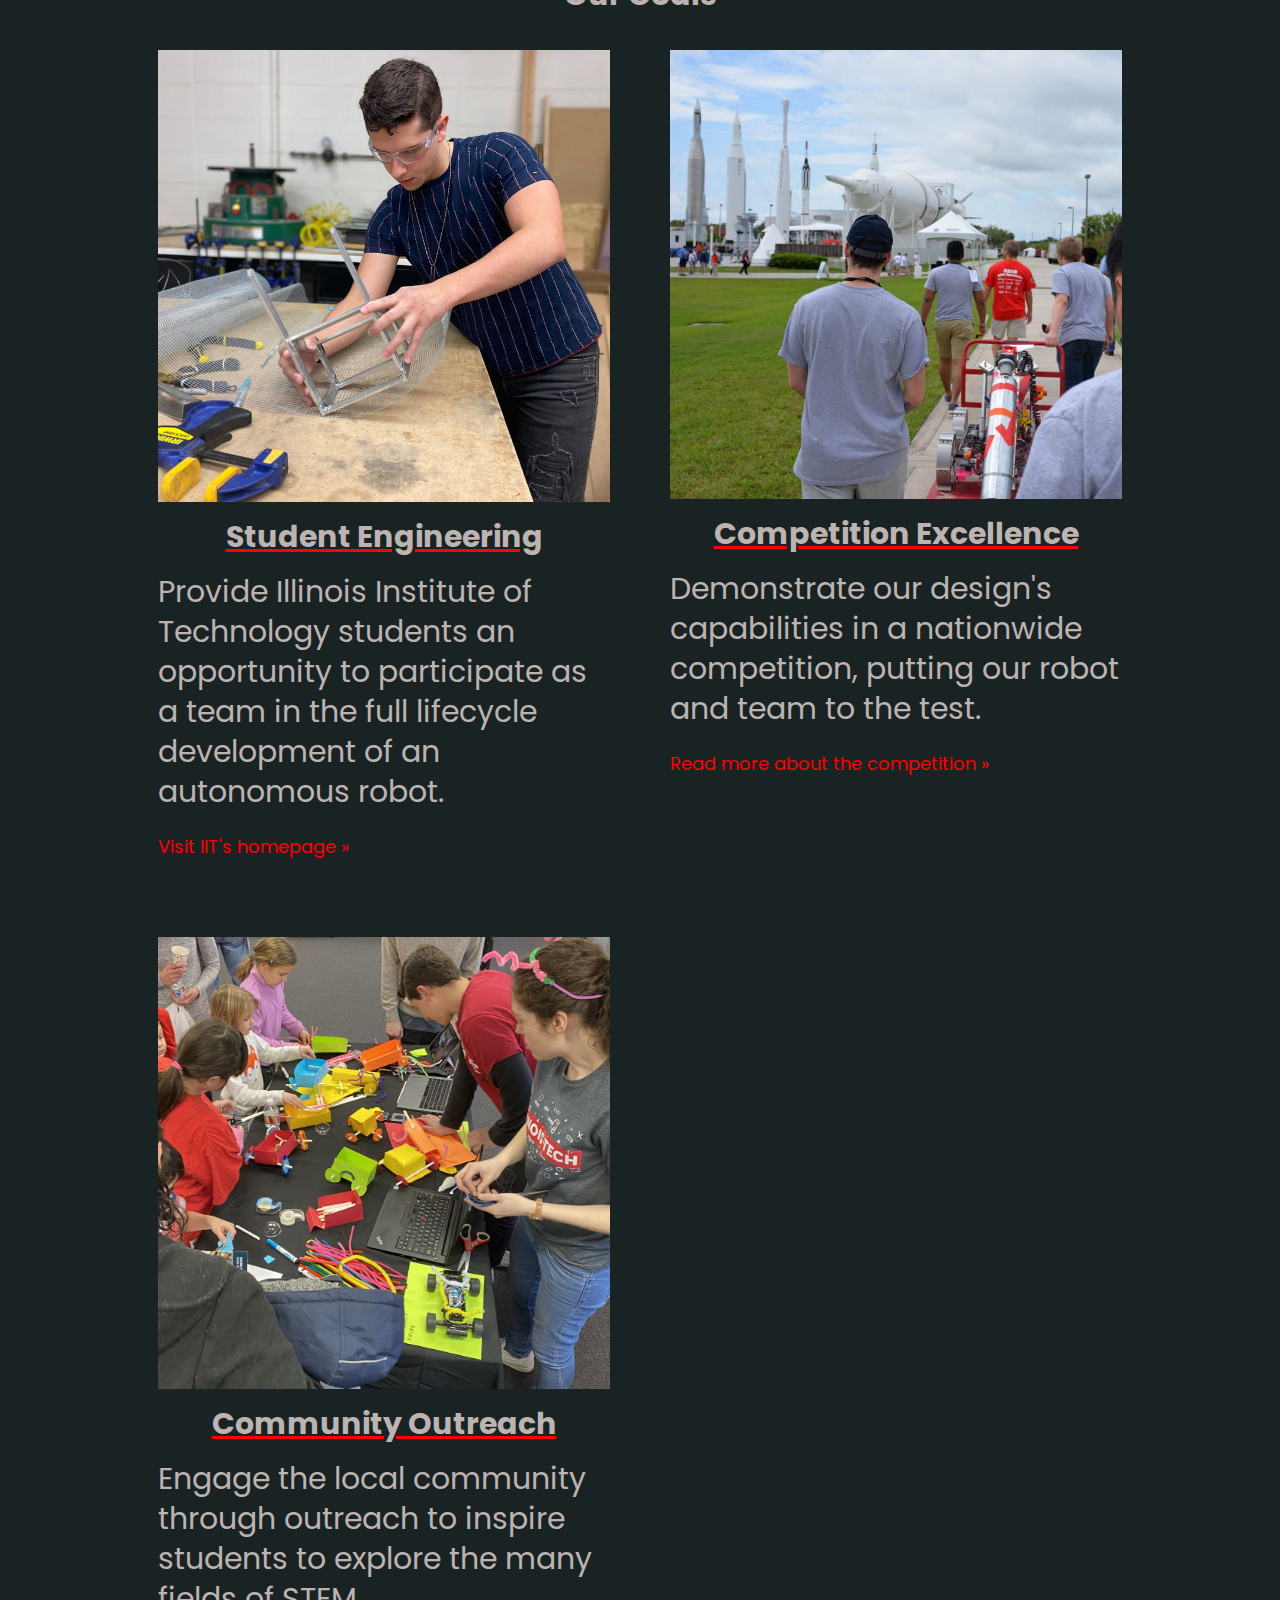
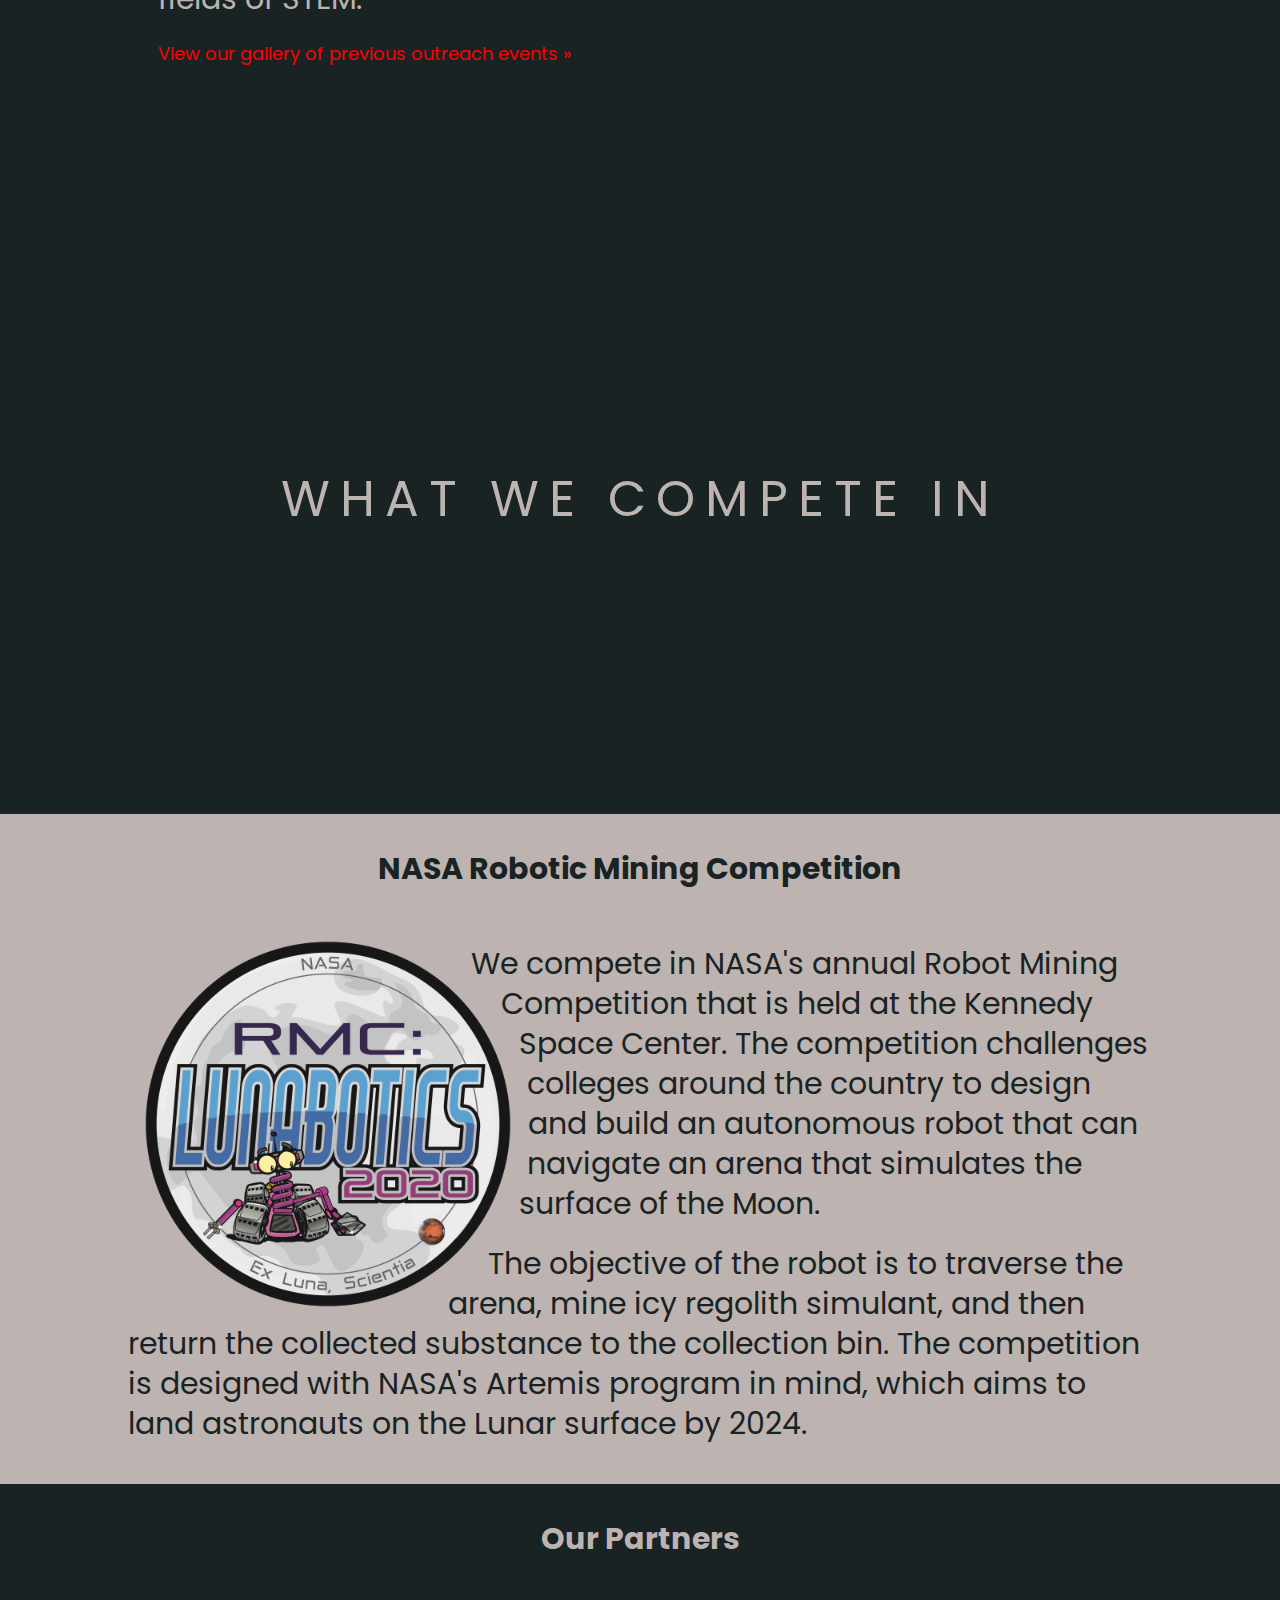
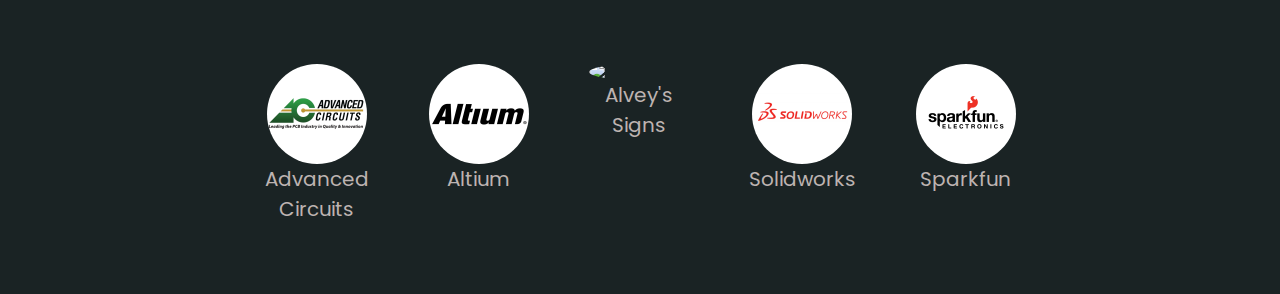
==== commit 6e433f90: "Minor fixes" ====
--- a/index.html
+++ b/index.html
@@ -54,19 +54,19 @@
       <h3>Our Goals</h3>
       <ol class="minicard" id="goal-list">
         <li>
-          <img src="/images/engineering.jpg" />
+          <img src="/images/engineering.jpg" alt="Student designing mesh basket" />
           <h4>Student Engineering</h4>
           <p>Provide Illinois Institute of Technology students an opportunity to participate as a team in the full lifecycle development of an autonomous robot.</p>
-          <a href="https://www.web.iit.edu">Visit IIT's homepage</a>
+          <a href="https://www.iit.edu/">Visit IIT's homepage</a>
         </li>
         <li>
-          <img src="/images/competition-goal.jpg" />
+          <img src="/images/competition-goal.jpg" alt="Robot being transported at Kennedy Space Center"/>
           <h4>Competition Excellence</h4>
           <p>Demonstrate our design's capabilities in a nationwide competition, putting our robot and team to the test.</p>
           <a href="https://www.nasa.gov/offices/education/centers/kennedy/technology/nasarmc.html">Read more about the competition</a>
         </li>
         <li>
-          <img src="/images/community-outreach.jpg" />
+          <img src="/images/community-outreach.jpg" alt="Community outreach table" />
           <h4>Community Outreach</h4>
           <p>Engage the local community through outreach to inspire students to explore the many fields of STEM.</p>
           <a href="/gallery/this-will-link-to-a-gallery-page">View our gallery of previous outreach events</a>
@@ -77,7 +77,7 @@
 
   <article id="competiton">
     <section class="banner" id="competition-banner">
-      <h2>Our Competition</h2>
+      <h2>What we compete in</h2>
     </section>
     <section class="card alt">
       <h3>NASA Robotic Mining Competition</h3>
--- a/styles.css
+++ b/styles.css
@@ -294,11 +294,6 @@
 }
 
 /* Minicards */
-.minicard {
-  display: grid;
-  grid-template-columns: repeat(auto-fit, minmax(300px, 1fr));
-}
-
 .minicard li {
   display: flex;
   flex-direction: column;
@@ -312,7 +307,7 @@
 .minicard h4 {
   text-align: center;
   margin-top: 20px;
-  font-size: 30px;
+  font-size: 20px;
   line-height: 1em;
   font-weight: bold;
   text-decoration: 3px red underline;
@@ -326,6 +321,10 @@
   padding-top: 20px;
   /* margin-top: auto; */
   font-size: 18px;
+}
+
+.minicard a:hover {
+  text-decoration: 1px red underline;
 }
 
 .minicard a::after {
@@ -441,6 +440,15 @@
   .team-card .team-icon {
     max-height: 100px;
     max-width: 100px;
+  }
+
+  .minicard {
+    display: grid;
+    grid-template-columns: repeat(auto-fit, minmax(400px, 1fr));
+  }
+
+  .minicard h4 {
+    font-size: 30px;
   }
 }
 
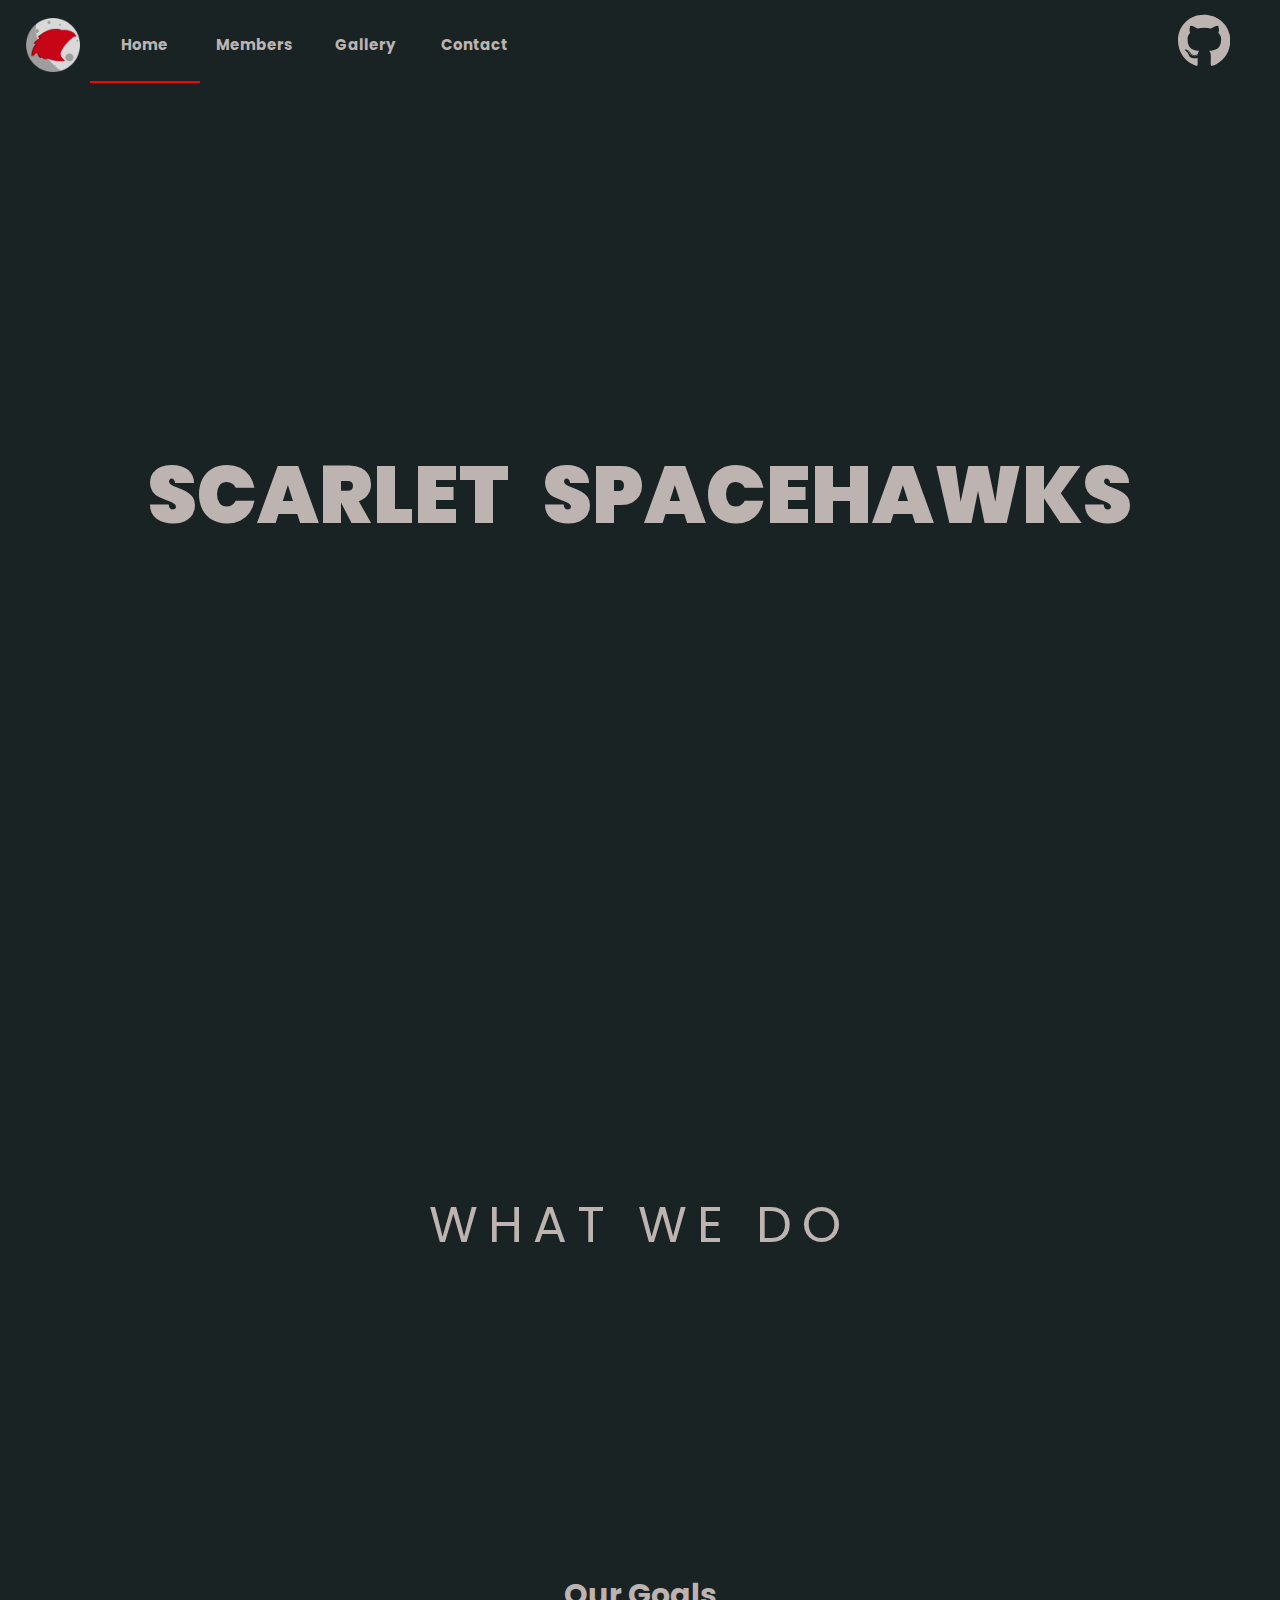
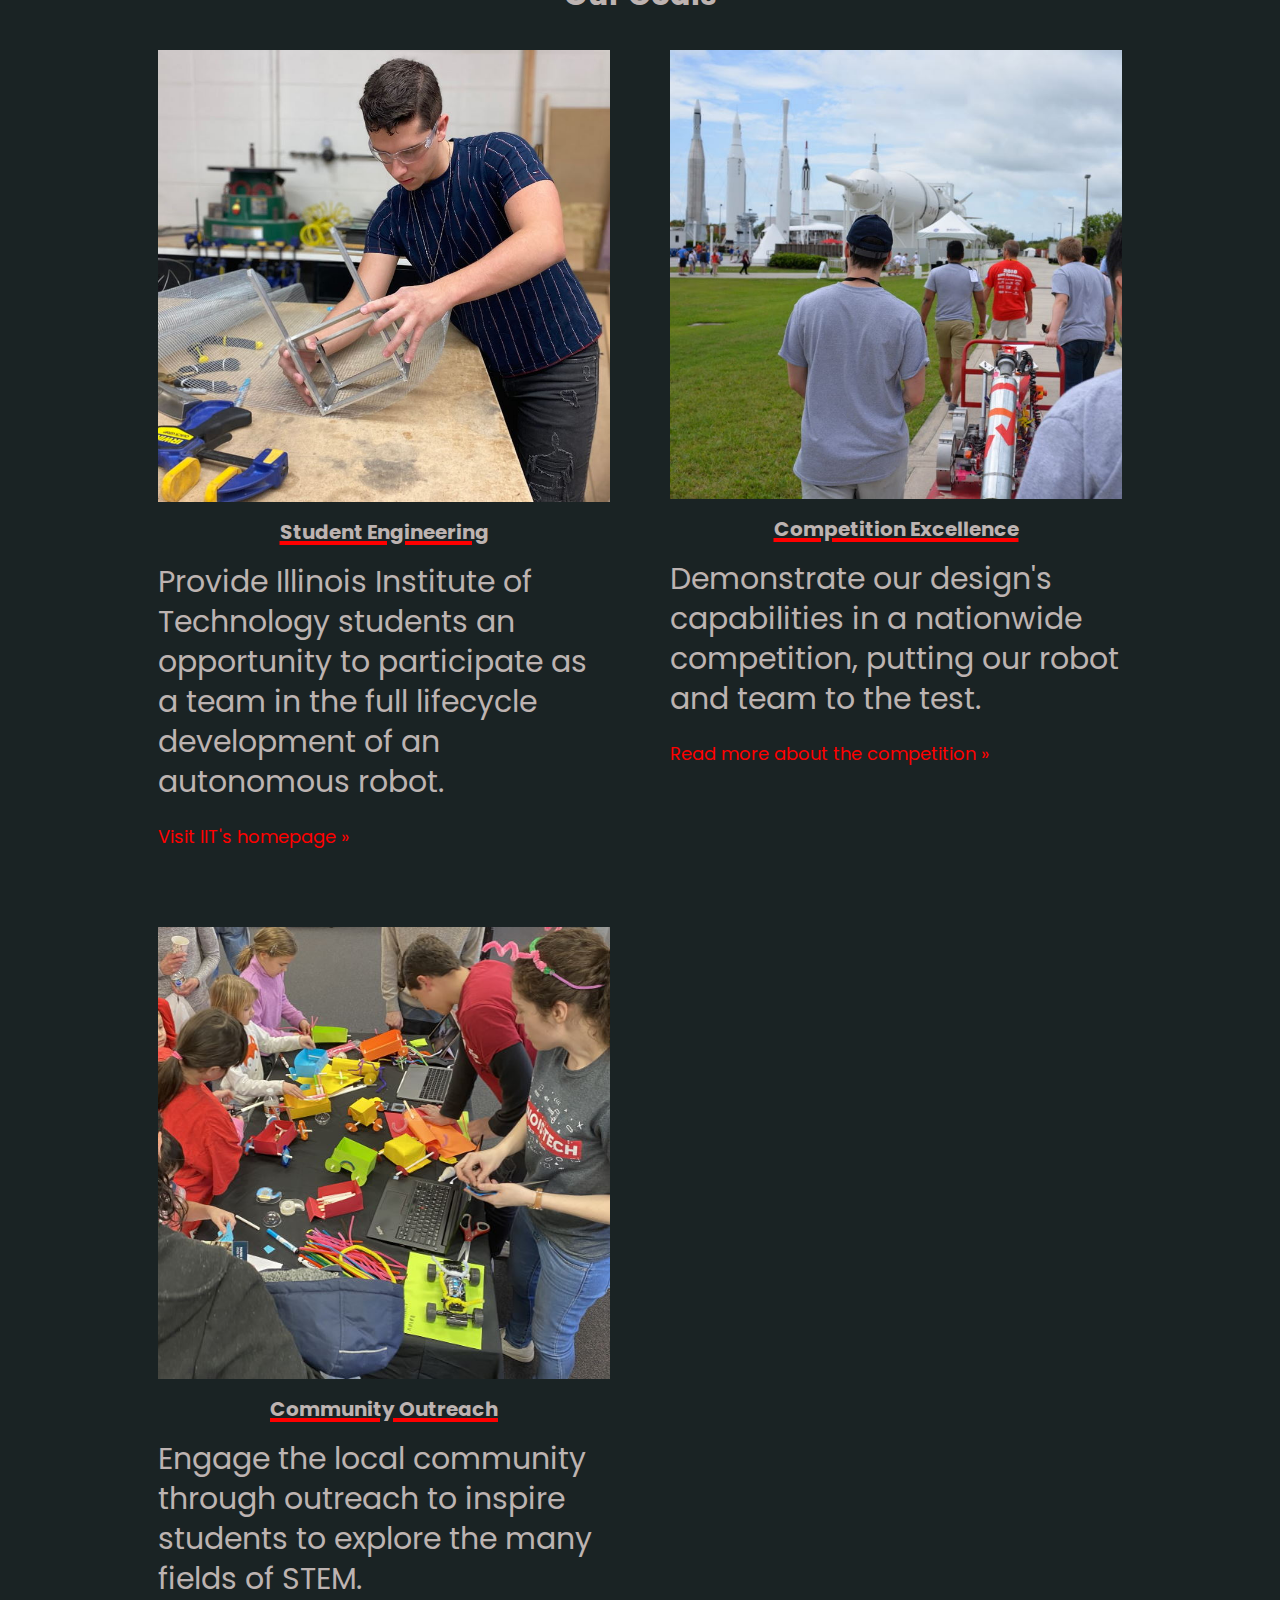
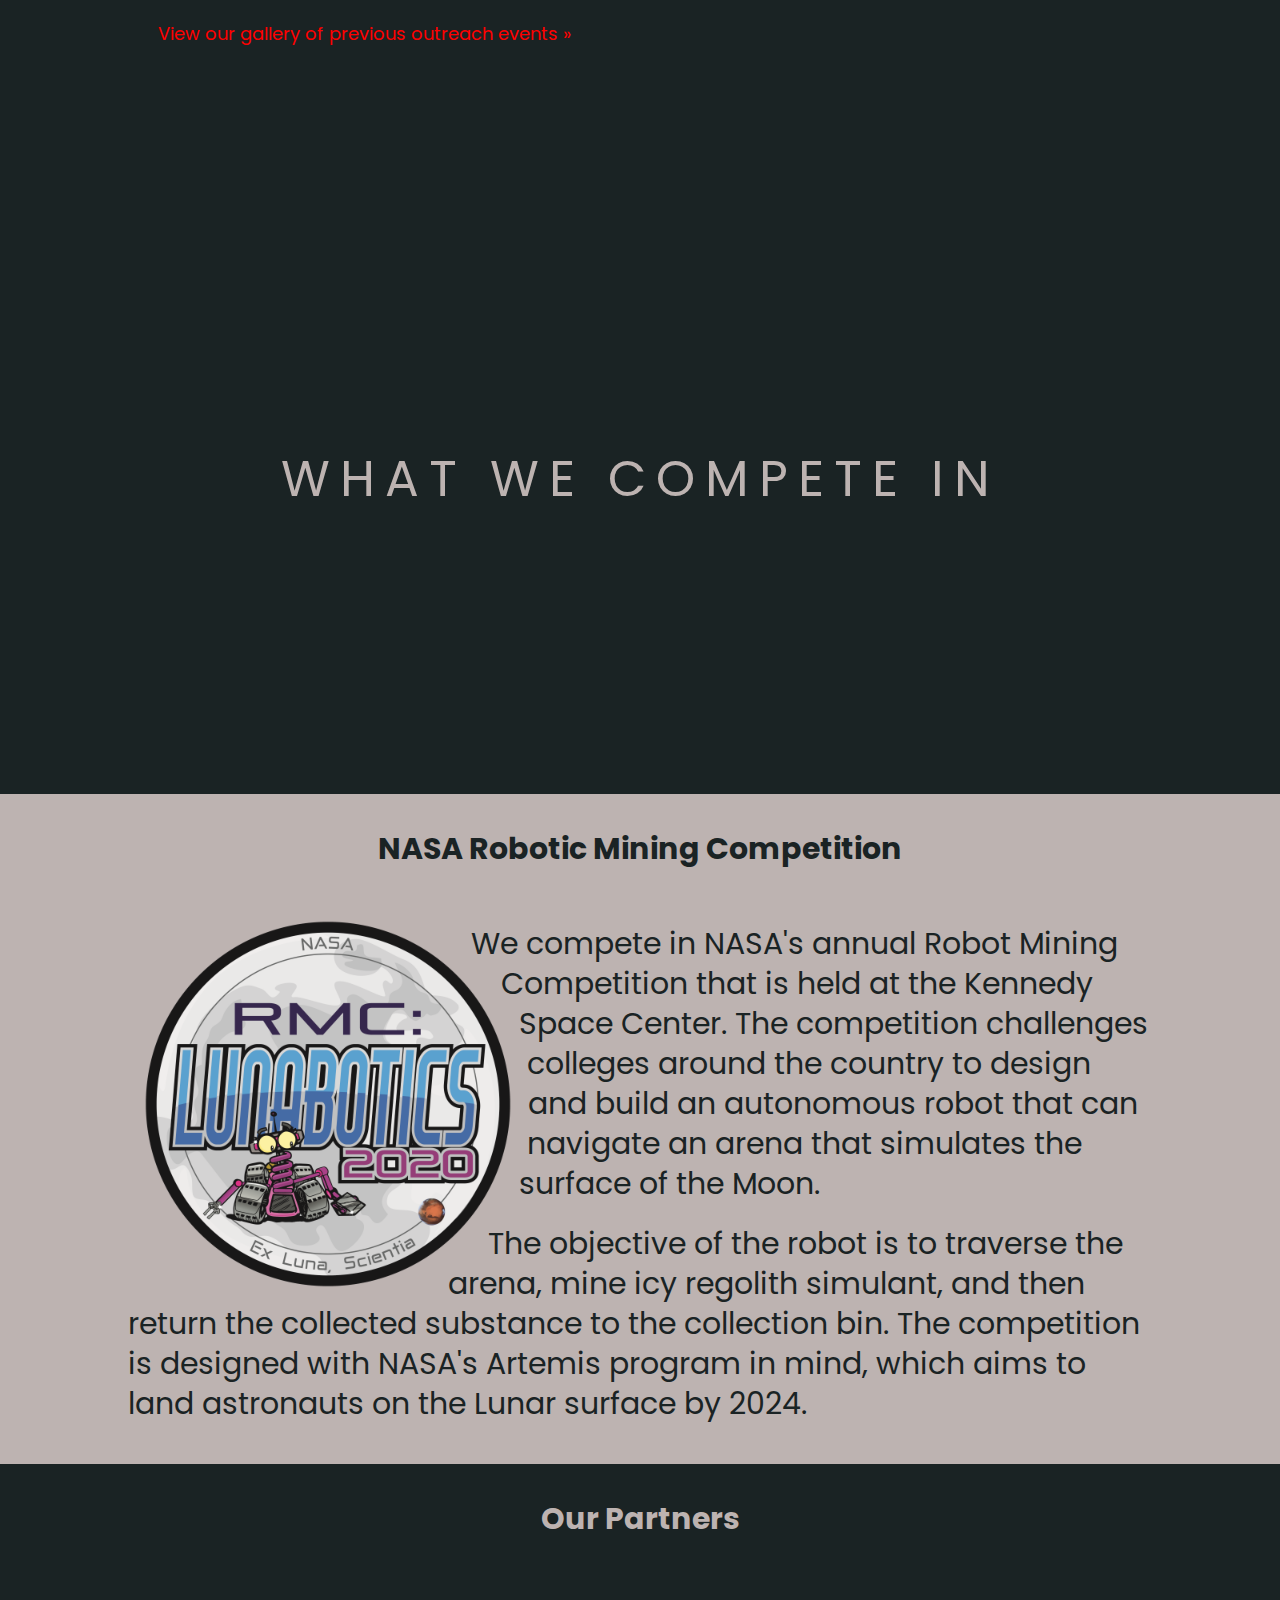
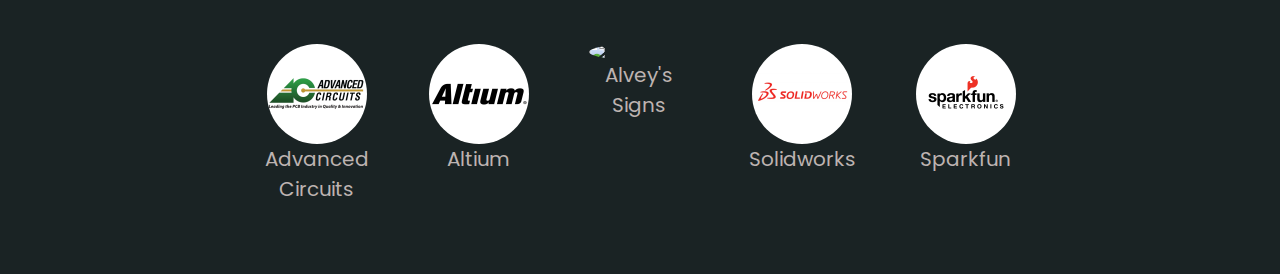
==== commit b5cced27: "Fix red underline by changing supports query a bit" ====
--- a/index.html
+++ b/index.html
@@ -41,7 +41,7 @@
     </ul>
   </nav>
 
-  <header id="#top">
+  <header id="top">
     <h1>Scarlet Spacehawks</h1>
   </header>
 
@@ -54,22 +54,22 @@
       <h3>Our Goals</h3>
       <ol class="minicard" id="goal-list">
         <li>
-          <img src="/images/engineering.jpg" alt="Student designing mesh basket" />
+          <img src="./images/engineering.jpg" alt="Student designing mesh basket" />
           <h4>Student Engineering</h4>
           <p>Provide Illinois Institute of Technology students an opportunity to participate as a team in the full lifecycle development of an autonomous robot.</p>
           <a href="https://www.iit.edu/">Visit IIT's homepage</a>
         </li>
         <li>
-          <img src="/images/competition-goal.jpg" alt="Robot being transported at Kennedy Space Center"/>
+          <img src="./images/competition-goal.jpg" alt="Robot being transported at Kennedy Space Center"/>
           <h4>Competition Excellence</h4>
           <p>Demonstrate our design's capabilities in a nationwide competition, putting our robot and team to the test.</p>
           <a href="https://www.nasa.gov/offices/education/centers/kennedy/technology/nasarmc.html">Read more about the competition</a>
         </li>
         <li>
-          <img src="/images/community-outreach.jpg" alt="Community outreach table" />
+          <img src="./images/community-outreach.jpg" alt="Community outreach table" />
           <h4>Community Outreach</h4>
           <p>Engage the local community through outreach to inspire students to explore the many fields of STEM.</p>
-          <a href="/gallery/this-will-link-to-a-gallery-page">View our gallery of previous outreach events</a>
+          <a href="./gallery/this-will-link-to-a-gallery-page">View our gallery of previous outreach events</a>
         </li>
       </ol>
     </section>
--- a/styles.css
+++ b/styles.css
@@ -62,7 +62,6 @@
   font-weight: bold;
   height: max-content;
   height: 100%;
-  padding: 0 15px;
   width: 100vw;
   transition: color,background 100ms linear;
   height: 8vh;
@@ -110,15 +109,6 @@
   cursor: pointer;
 }
 
-#home-page #homeButton a, /* Show a red line under current page button */
-#members-page #membersButton a,
-#gallery-page #galleryButton a,
-#contact-page #contactButton a {
-  border-bottom: 2px solid #FF0000;
-  margin-bottom: -2px;
-  cursor: default;
-}
-
 #home-page #homeButton a, /* Don't swap colors on hover if current page */
 #members-page #membersButton a,
 #gallery-page #galleryButton a,
@@ -126,6 +116,14 @@
   background: #1A2324;
   color: #BDB3B1;
   pointer-events: none;
+}
+
+#home-page #homeButton a, /* Darken current page buttons for dropdown menu */
+#members-page #membersButton a,
+#gallery-page #galleryButton a,
+#contact-page #contactButton a {
+  background: #101616;
+  cursor: default;
 }
 
 /* Header stuff */
@@ -235,7 +233,7 @@
 }
 
 .card h3 {
-  font-size: 30px;
+  font-size: 20px;
   font-weight: bold;
   padding-bottom: 40px;
   text-align: center;
@@ -300,34 +298,49 @@
   padding: 0 30px 75px 30px;
 }
 
-.minicard p {
+.minicard li p {
   text-align: left;
 }
 
-.minicard h4 {
-  text-align: center;
-  margin-top: 20px;
+.minicard li h4 {
+  margin: 20px auto;
+  margin-bottom: 0px;
   font-size: 20px;
   line-height: 1em;
   font-weight: bold;
-  text-decoration: 3px red underline;
-}
-
-.minicard img {
+  border-bottom: 4px solid red;
+  width: max-content;
+}
+
+@supports (text-decoration-thickness: 4px) {
+  .minicard li h4 {
+    border-bottom: none;
+    margin: 20px 0 0 0;
+    text-decoration: red underline;
+    text-decoration-thickness: 4px;
+    text-align: center;
+    width: unset;
+  }
+}
+
+.minicard li img {
+  margin: 0 auto;
+  align-self: center;
+  object-fit: contain;
   max-width: 100%;
 }
 
-.minicard a {
+.minicard li a {
   padding-top: 20px;
   /* margin-top: auto; */
   font-size: 18px;
 }
 
-.minicard a:hover {
+.minicard li a:hover {
   text-decoration: 1px red underline;
 }
 
-.minicard a::after {
+.minicard li a::after {
   content: " »"
 }
 
@@ -384,6 +397,10 @@
     font-size: 30px;
   }
 
+  .card h3 {
+    font-size: 30px;
+  }
+
   .team-card h3 {
     font-size: 30px;
   }
@@ -394,7 +411,7 @@
   }
 }
 
-@media screen and (min-width: 425px) { /* 425 px */
+@media screen and (min-width: 26.5625em) { /* 425 px */
   /* Transform nav bar into horizontal one */
   nav {
     height: 10vh;
@@ -418,7 +435,16 @@
   .nav-button {
     display: flex;
     width: 50px; /* Any bigger and a horizontal scroll can occur on 425px width devices */
-    /* height: 5vh; */
+    padding: 0 15px;
+  }
+
+  #home-page #homeButton a, /* Show a red line under current page button */
+  #members-page #membersButton a,
+  #gallery-page #galleryButton a,
+  #contact-page #contactButton a {
+    border-bottom: 2px solid #FF0000;
+    margin-bottom: -2px;
+    background: #1A2324;
   }
 
   header h1 {
@@ -452,7 +478,7 @@
   }
 }
 
-@media screen and (min-width: 475px) {
+@media screen and (min-width: 29.6875em) { /* 475 px */
   #navlogo {
     max-height: unset; /* Allow logo to be any height now that the width will compensate */
   }
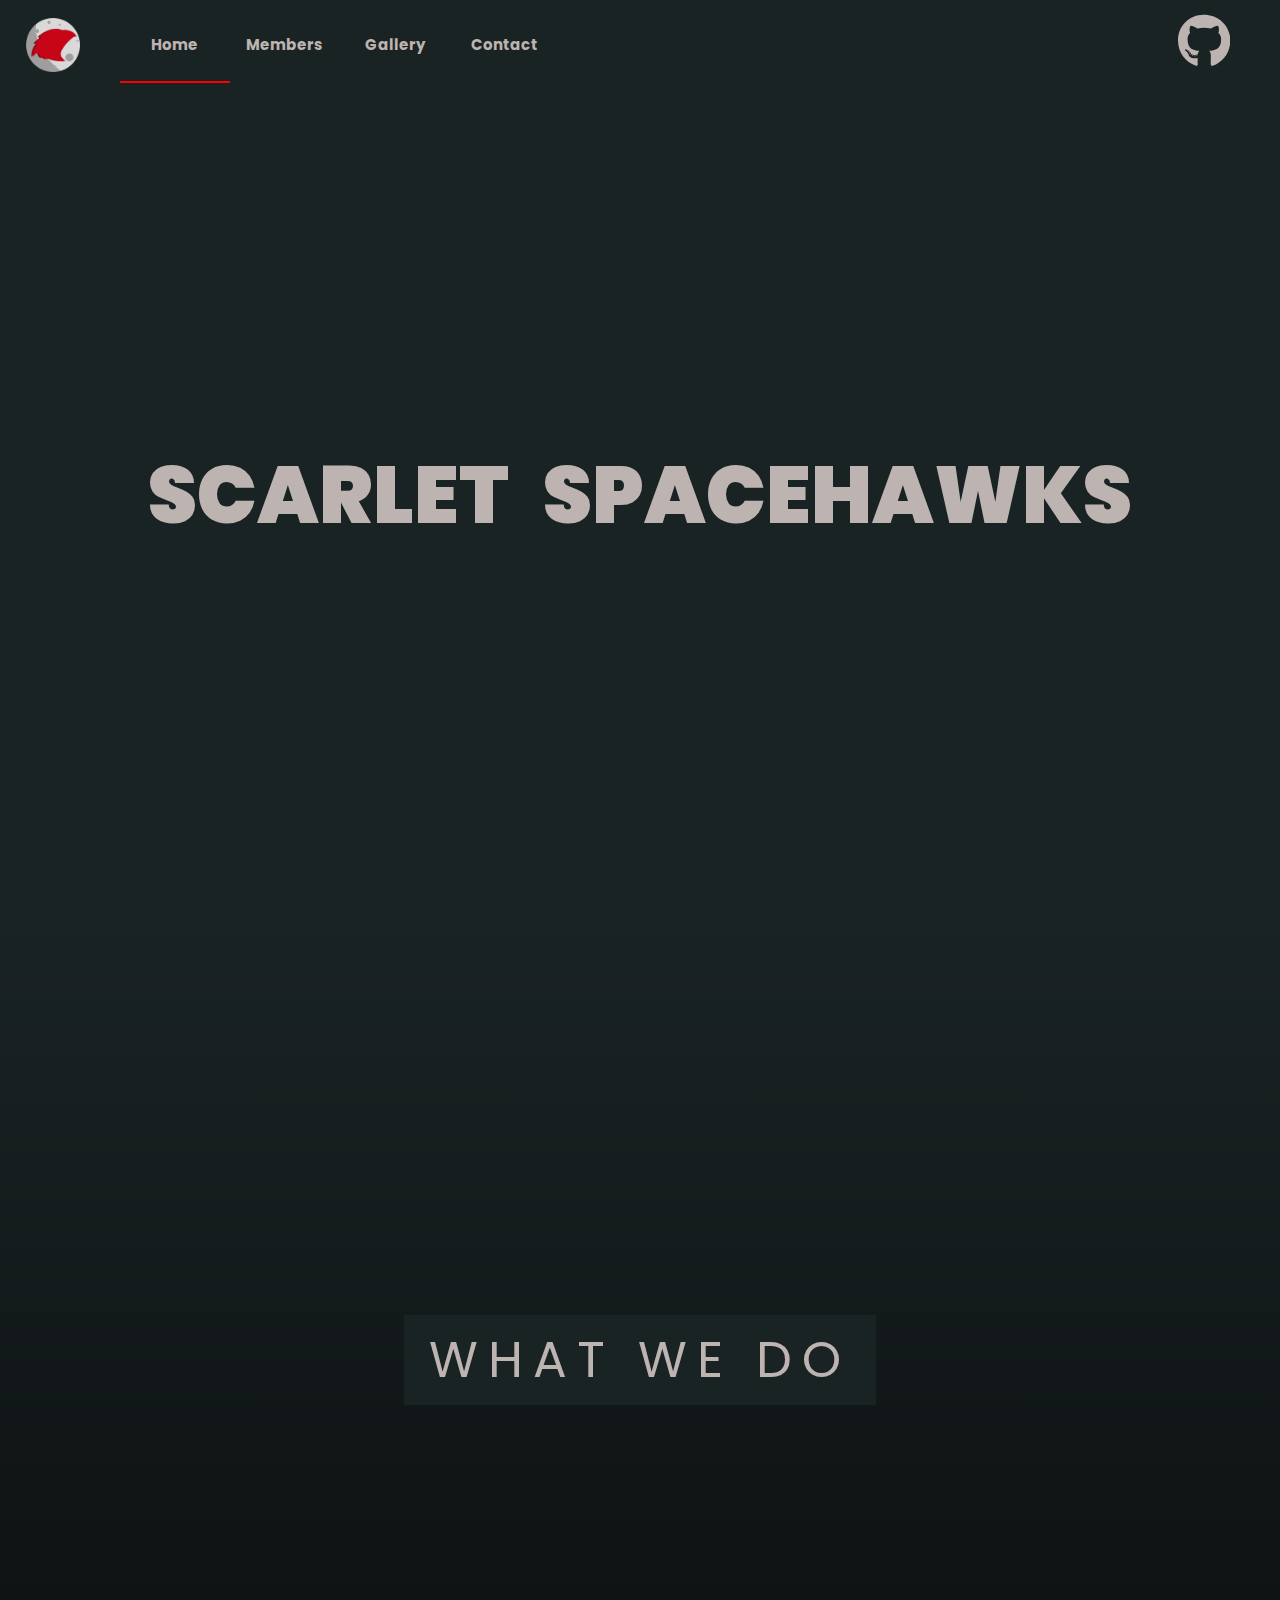
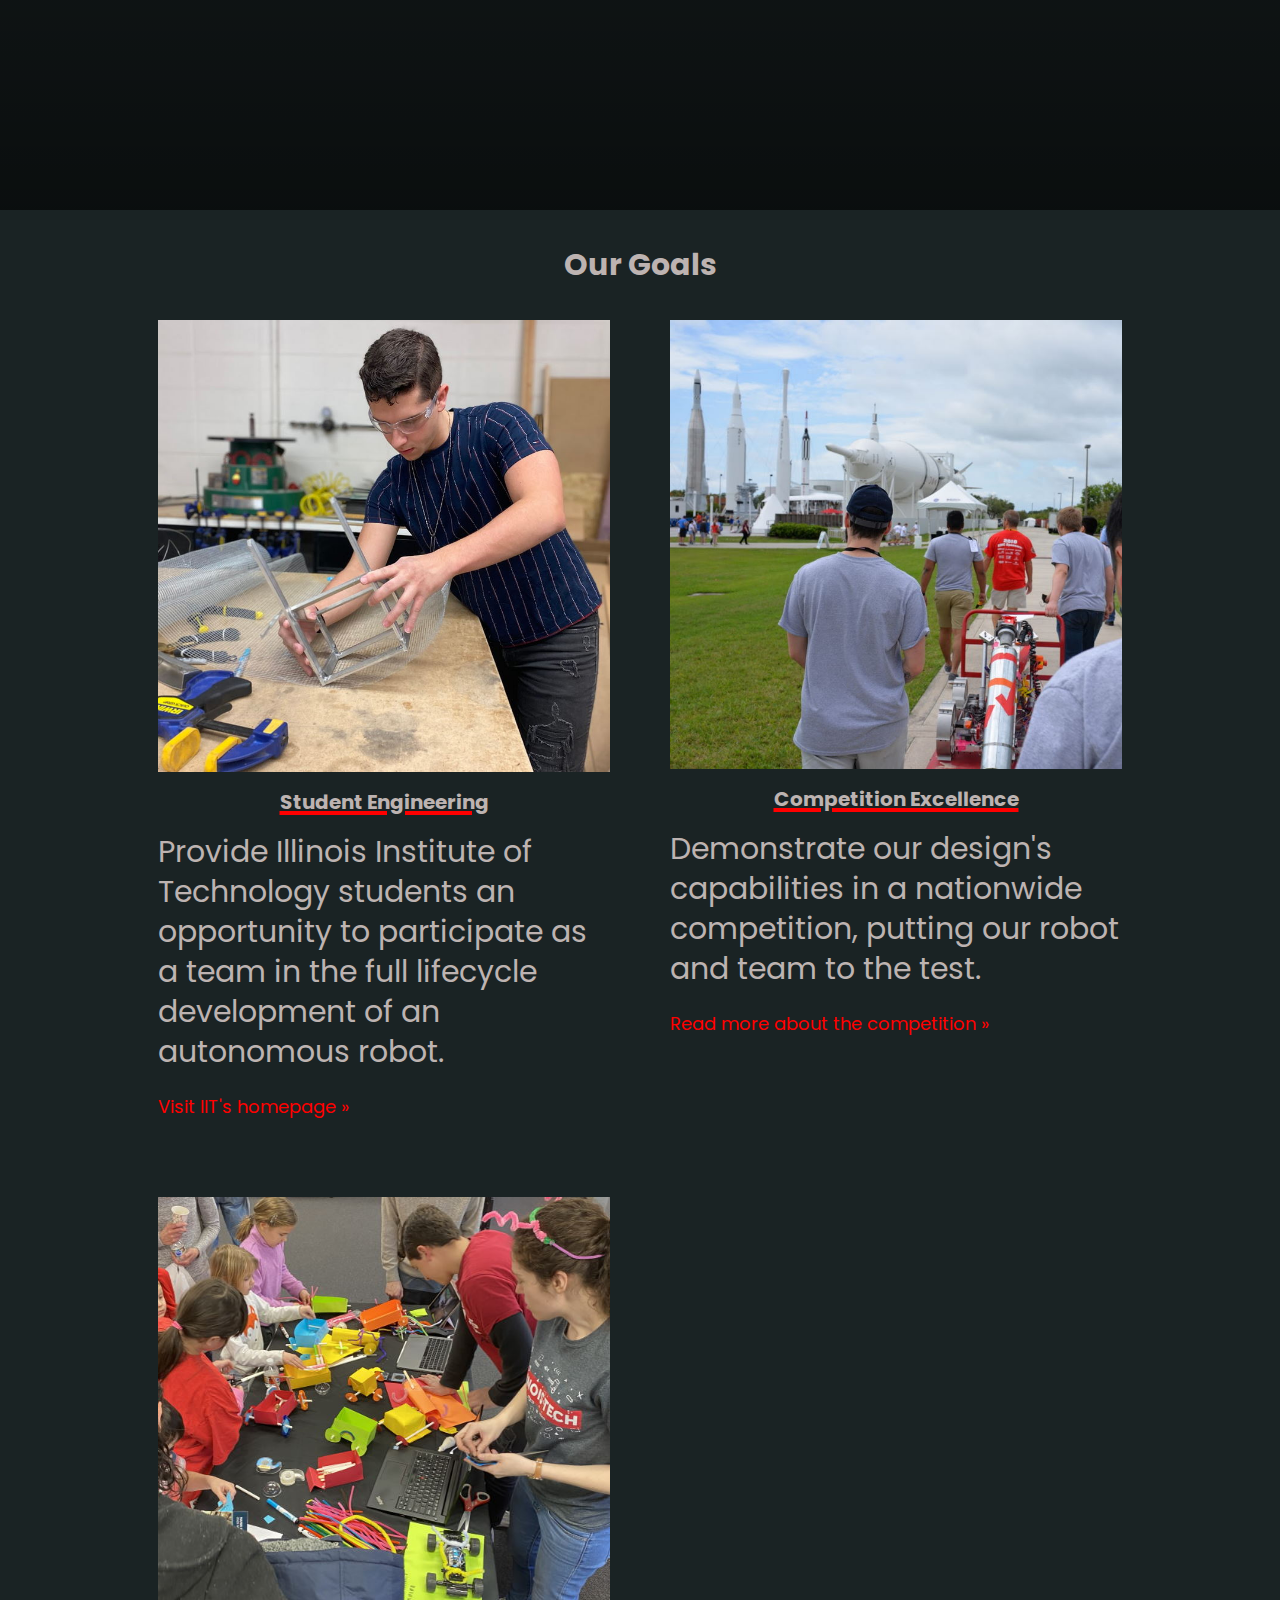
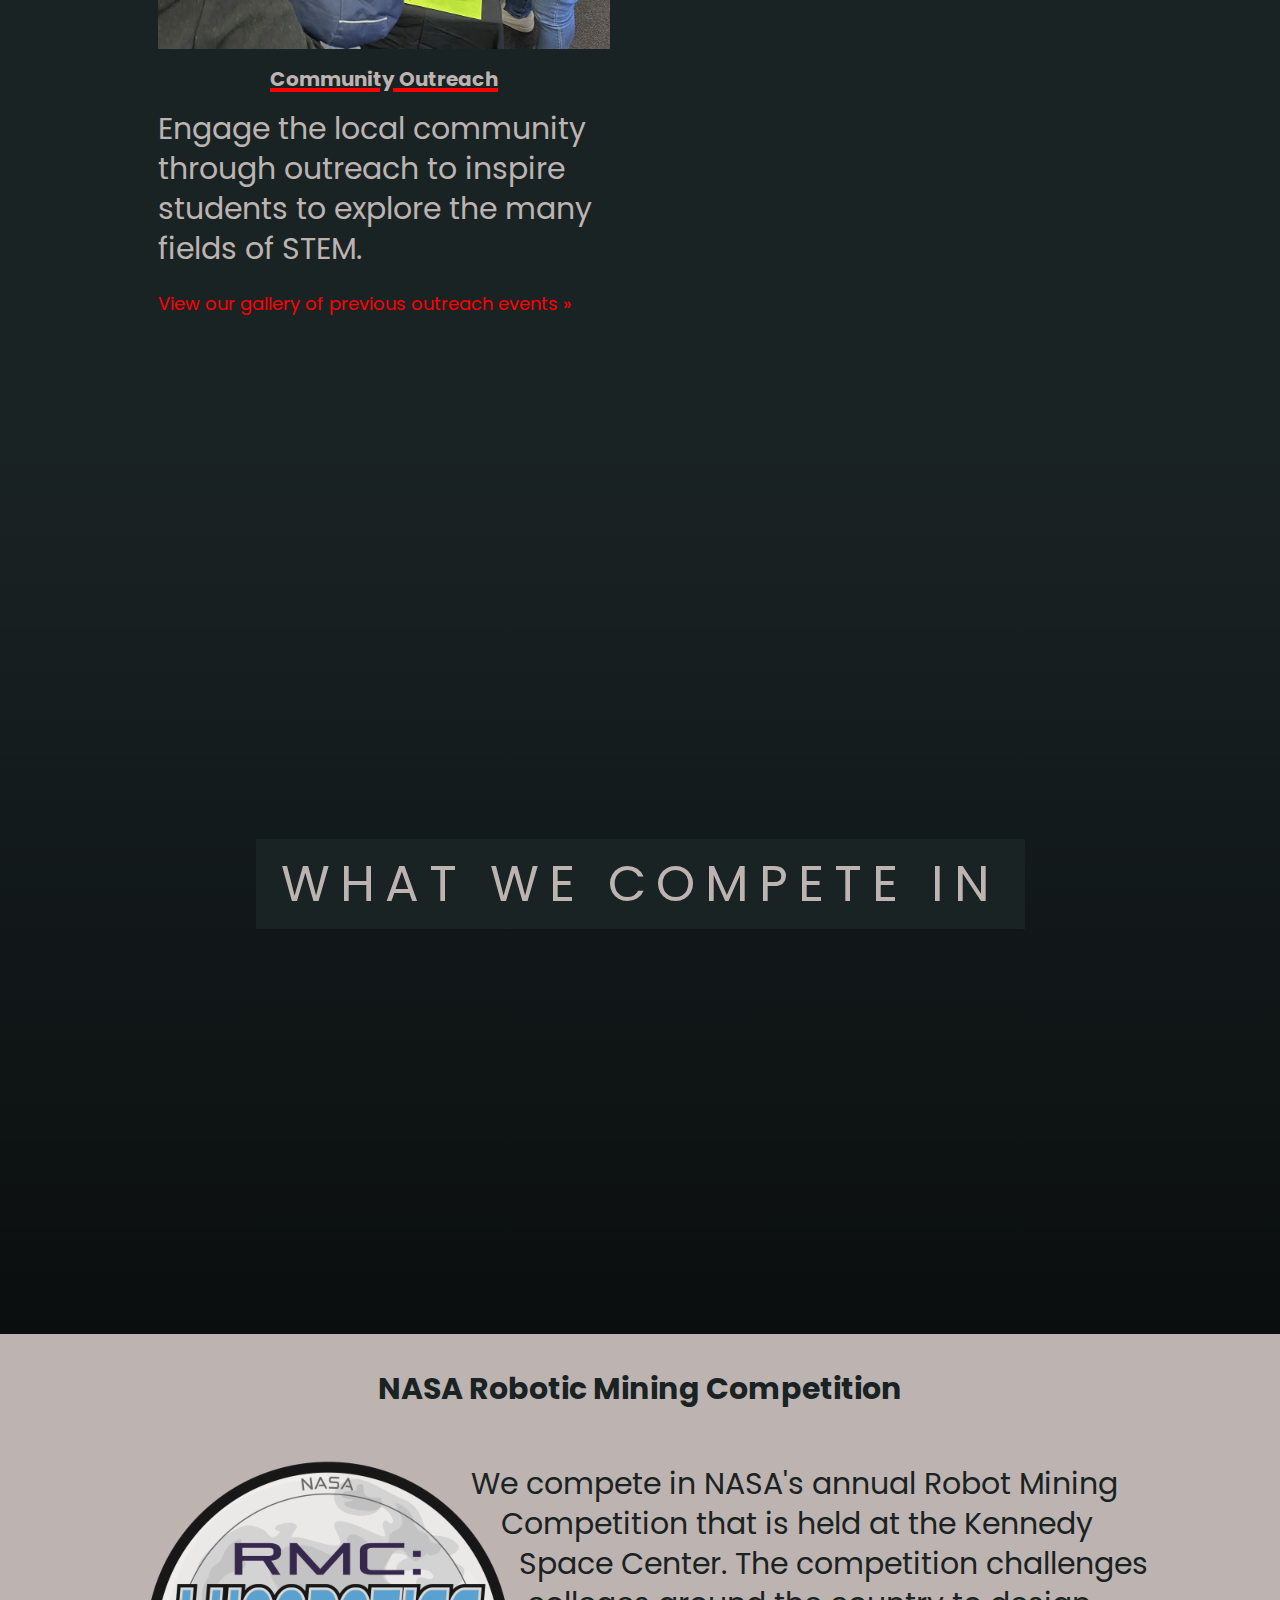
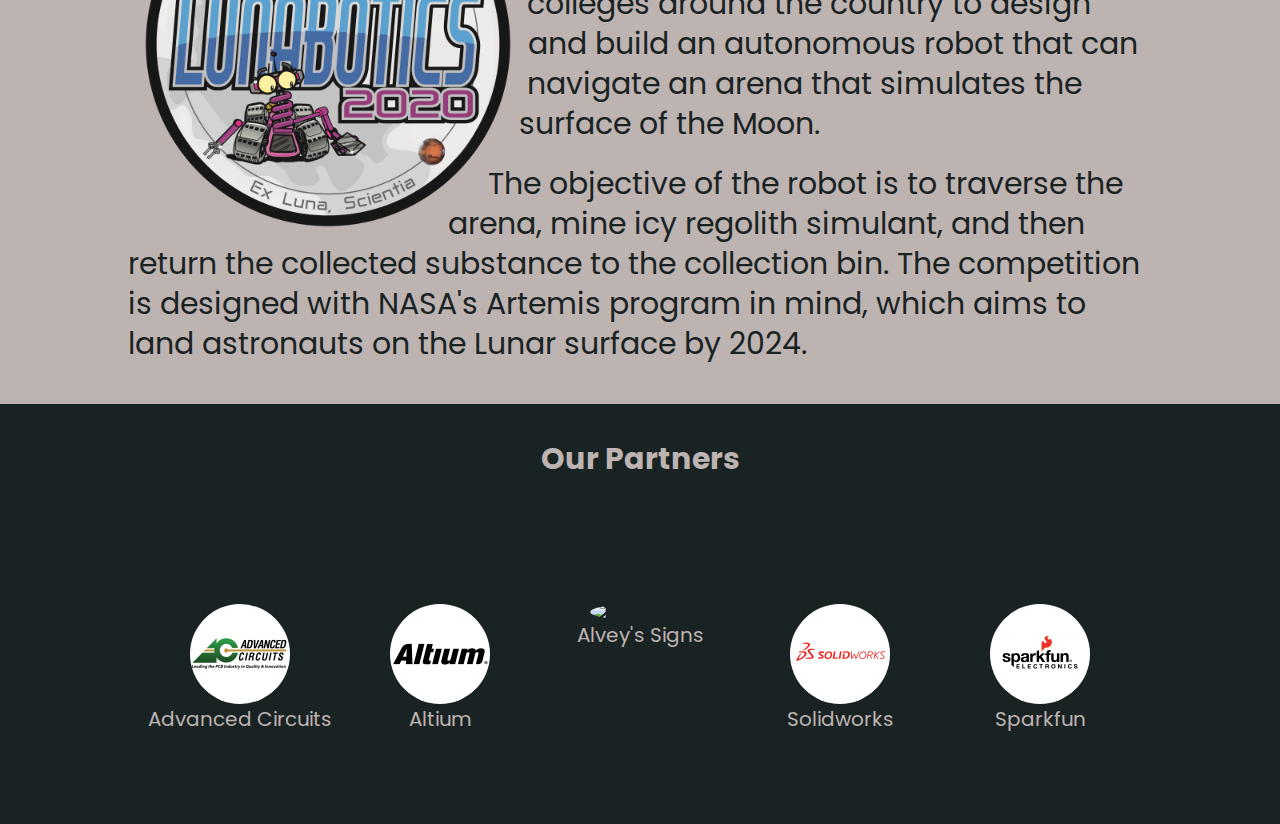
==== commit c9d2df74: "Add menu icon for mobile devices" ====
--- a/index.html
+++ b/index.html
@@ -12,6 +12,7 @@
     <ul>
       <li id="navlogo-item">
         <img id="navlogo" src="./images/logo.png" alt="Spacehawks logo" />
+        <svg id="menu-icon" aria-hidden="true" focusable="false" data-prefix="fas" data-icon="bars" role="img" xmlns="http://www.w3.org/2000/svg" viewBox="0 0 448 512"><path fill="currentColor" d="M16 132h416c8.837 0 16-7.163 16-16V76c0-8.837-7.163-16-16-16H16C7.163 60 0 67.163 0 76v40c0 8.837 7.163 16 16 16zm0 160h416c8.837 0 16-7.163 16-16v-40c0-8.837-7.163-16-16-16H16c-8.837 0-16 7.163-16 16v40c0 8.837 7.163 16 16 16zm0 160h416c8.837 0 16-7.163 16-16v-40c0-8.837-7.163-16-16-16H16c-8.837 0-16 7.163-16 16v40c0 8.837 7.163 16 16 16z"></path></svg>
       </li>
       <li id="homeButton">
         <a class="nav-button" href="./">
@@ -74,7 +75,6 @@
       </ol>
     </section>
   </article>
-
   <article id="competiton">
     <section class="banner" id="competition-banner">
       <h2>What we compete in</h2>
--- a/styles.css
+++ b/styles.css
@@ -54,6 +54,16 @@
 
 #navlogo-item {
   align-self: flex-start;
+  display: flex;
+  align-items: center;
+  justify-content: space-between;
+  width: 100vw;
+  padding-right: 30px;
+}
+
+#menu-icon {
+  height: 6vh;
+  padding-right: 8vw;
 }
 
 .nav-button {
@@ -151,11 +161,11 @@
 
 header h1 {
   background: #1A2324;
-  padding: 30px;
+  padding: 30px 10vw;
   margin: 0 auto;
   height: min-content;
   width: min-content;
-  font-size: 15px;
+  font-size: 7vw;
   line-height: 3rem;
   text-transform: uppercase;
   word-spacing: 10px;
@@ -164,15 +174,12 @@
 /* Banner stuff */
 
 .banner {
-  height: 70vh;
-
+  height: 100vh;
   display: flex;
   justify-content: center;
   align-items: center;
 
-  background-position: center;
-  background-size: cover;
-  background-attachment: fixed;
+  position: relative;
 }
 
 .banner h2 {
@@ -184,22 +191,51 @@
   line-height: 40px;
   text-align: center;
   text-transform: uppercase;
+  z-index: 9999;
+}
+
+.banner::before { /* Holds image behind header and maybe filter if necessary */
+  content: "";
+  position: absolute;
+  width: 100%;
+  height: 100%;
+  top: 0;
+  left: 0;
+  background-size: cover;
+  background-attachment: fixed;
+  background-position: center;
+  z-index: -1;
+}
+
+.banner::after { /* Holds linear gradient effect */
+  content: "";
+  position: absolute;
+  width: 100%;
+  height: 100%;
+  top: 0;
+  left: 0;
+  z-index: 0;
+  background: linear-gradient(to bottom, rgba(0,0,0,0) 0%, rgba(0,0,0, 0.6) 100%);
 }
 
 .banner h2 strong {
   display: block;
 }
 
-#team-banner {
-  background-image: url("./images/team.jpg");
-}
-
-#goal-banner {
-  background-image: url("./images/robot.jpg");
-}
-
-#competition-banner {
-  background-image: url("./images/competition.jpg");
+nav + article section.banner { /* If banner is first thing on page, account for nav bar height */
+  height: 90vh;
+}
+
+#team-banner::before {
+  background-image: url("./images/team_unedited.jpg");
+}
+
+#goal-banner::before {
+  background-image: url("./images/robot_unedited.jpg");
+}
+
+#competition-banner::before {
+  background-image: url("./images/competition_unedited.jpg");
 }
 
 
@@ -356,8 +392,8 @@
 }
 
 .image-gallery li figure {
-  width: min-content;
-  padding: 30px;
+  width: 200px;
+  margin: 50px auto;
 }
 
 .image-gallery img {
@@ -391,6 +427,7 @@
 @media screen and (min-width: 15.625em) { /* 250 px */
   header h1 {
     font-size: 20px;
+    padding: 30px;
   }
 
   .banner h2 {
@@ -425,6 +462,13 @@
 
   #navlogo-item {
     align-self: auto;
+    display: block;
+    width: 6vh;
+    width: unset;
+  }
+
+  #menu-icon {
+    display: none;
   }
 
   nav ul {
@@ -540,6 +584,10 @@
   .team-card .image-gallery img {
     width: 150px;
   }
+
+  .team-card .image-gallery li figure {
+    width: 250px;
+  }
 }
 
 @media screen and (min-width: 62.5em) { /* 1000 px */
@@ -602,6 +650,10 @@
 
   .team-card .image-gallery img {
     width: 200px;
+  }
+
+  .team-card .image-gallery li figure {
+    width: 300px;
   }
 }
 
